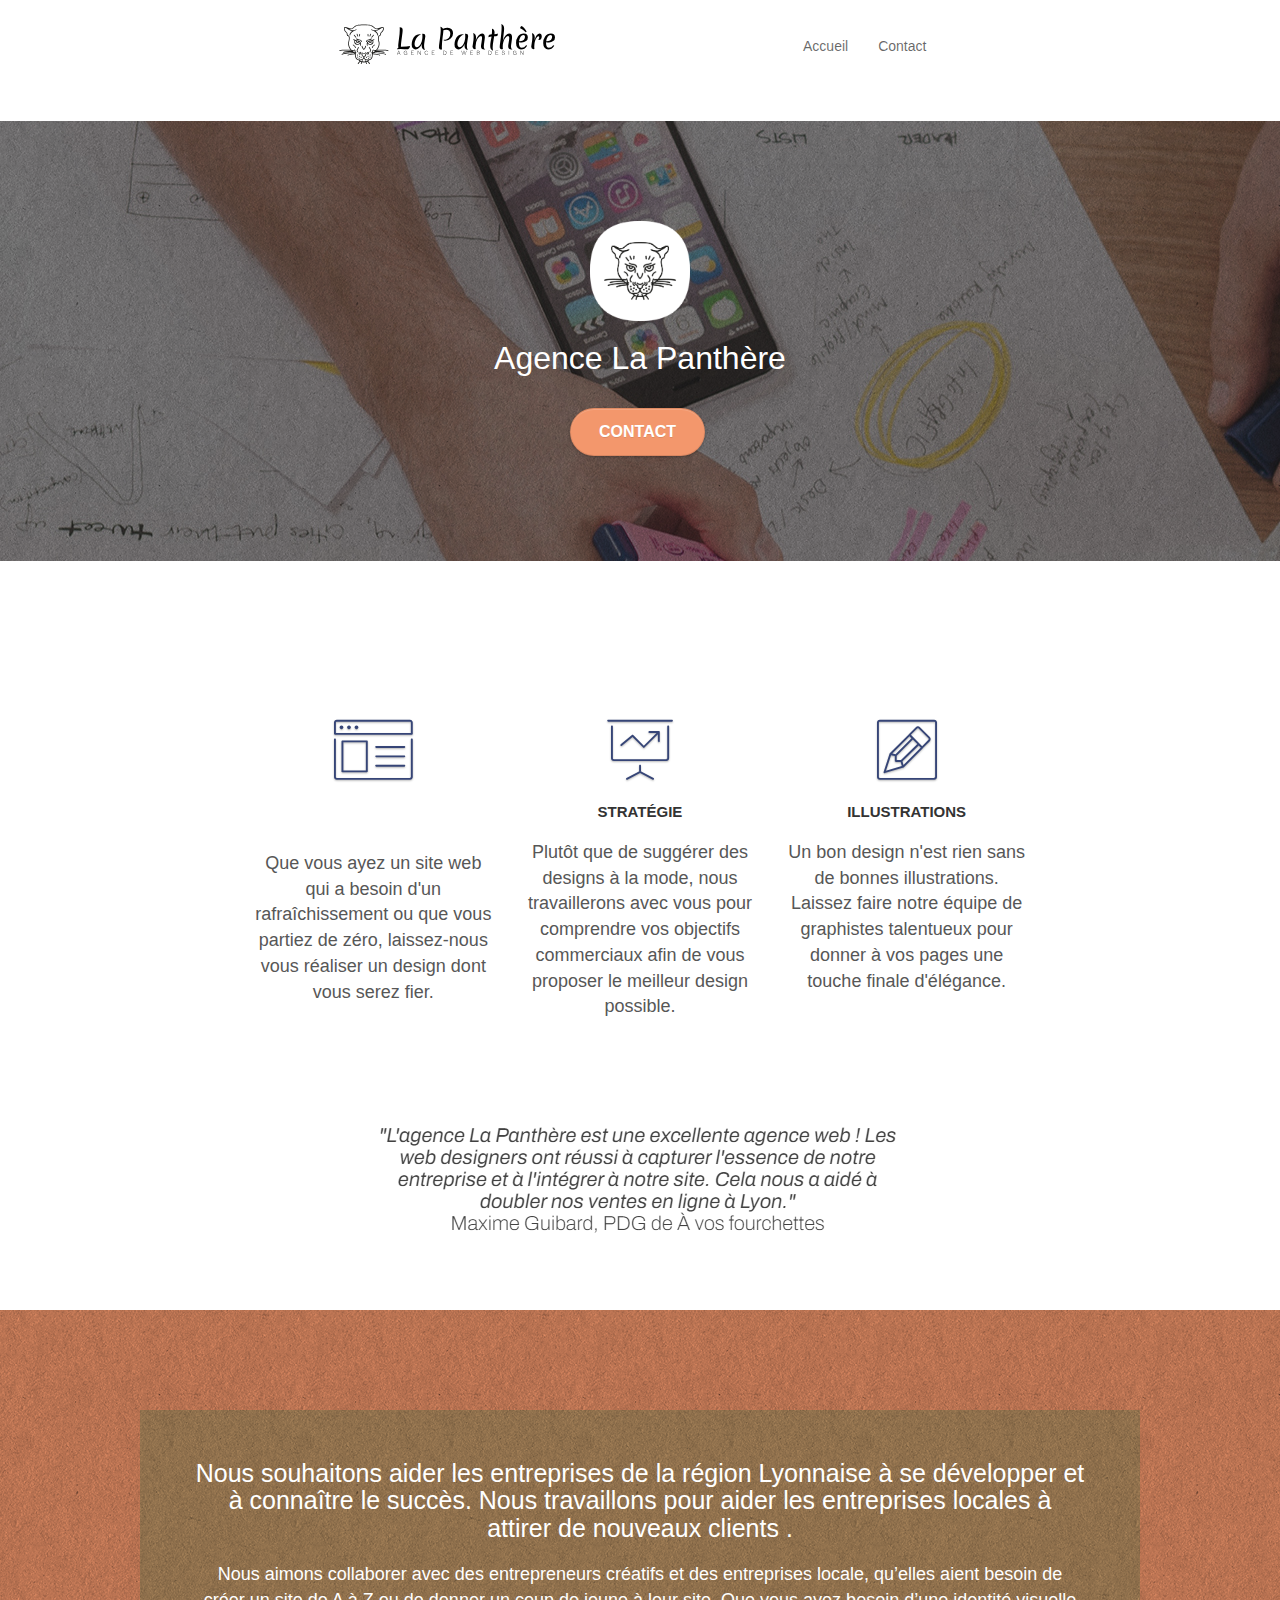
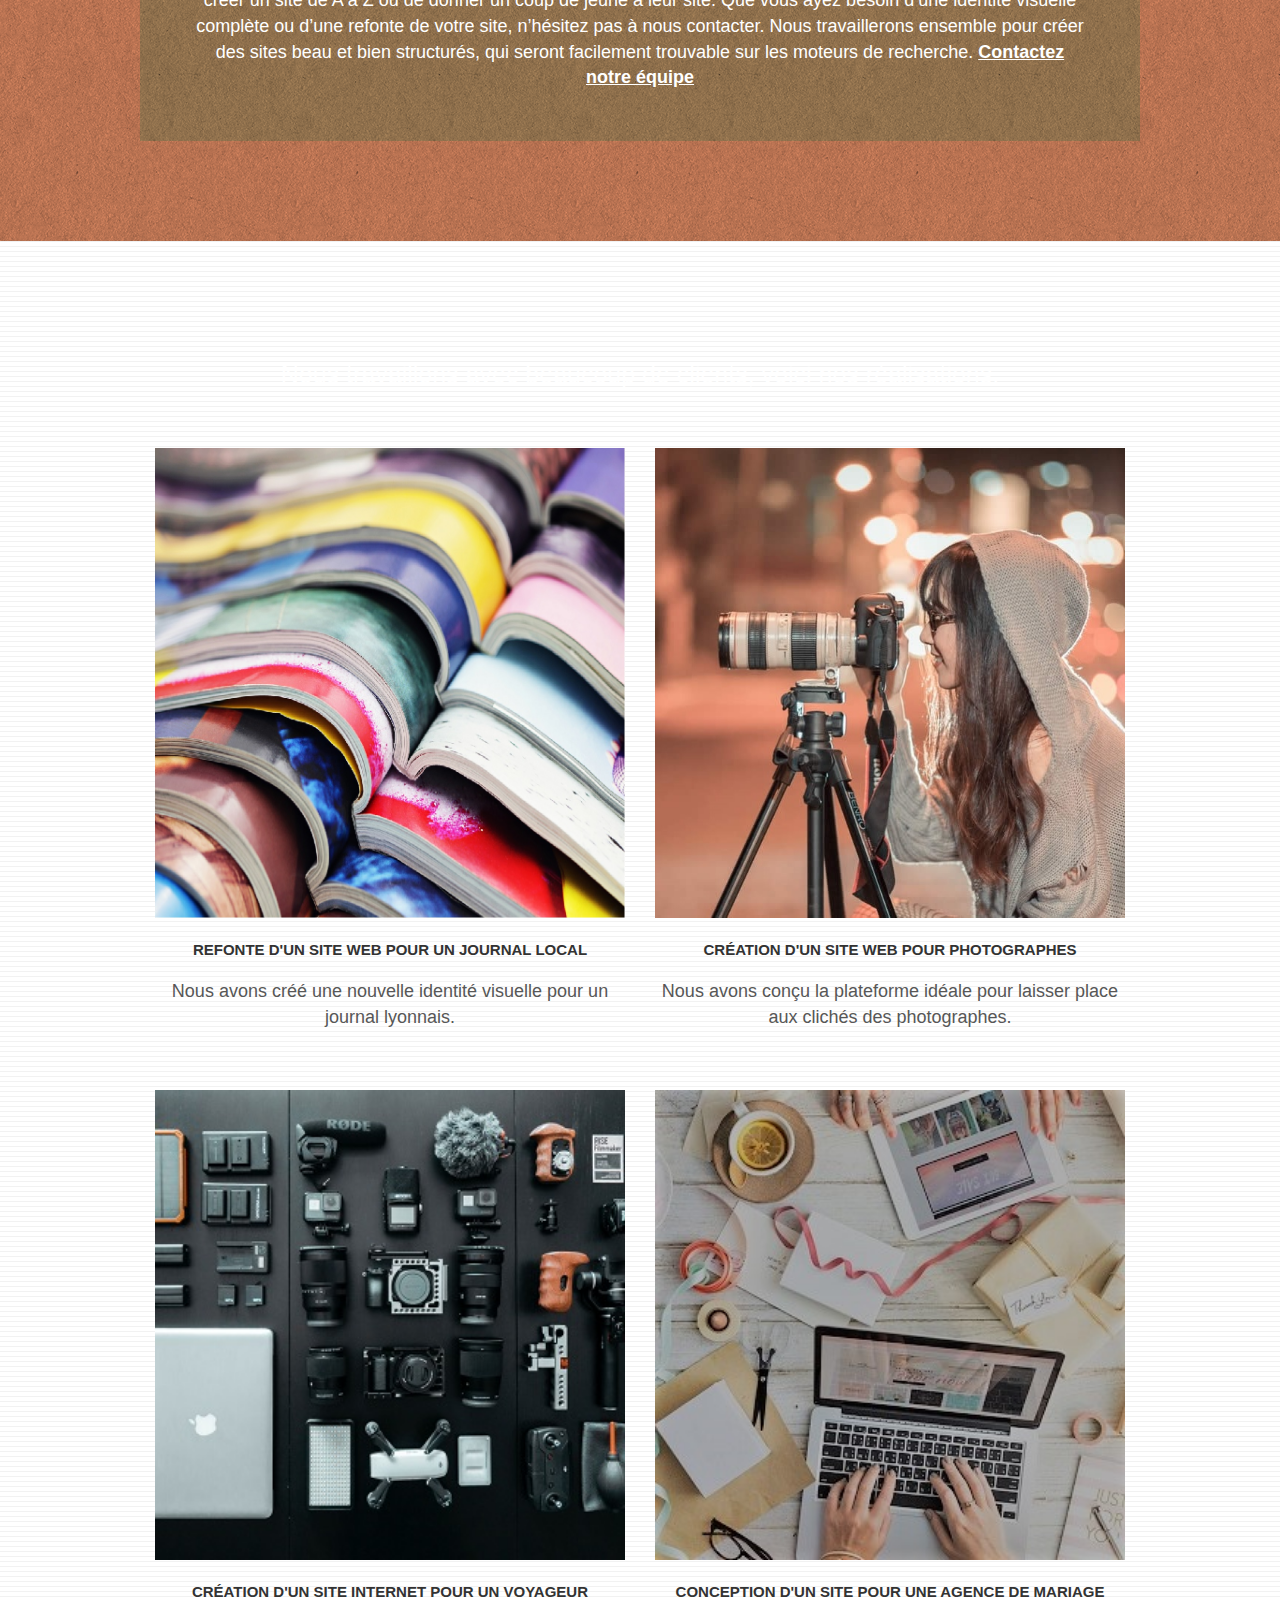
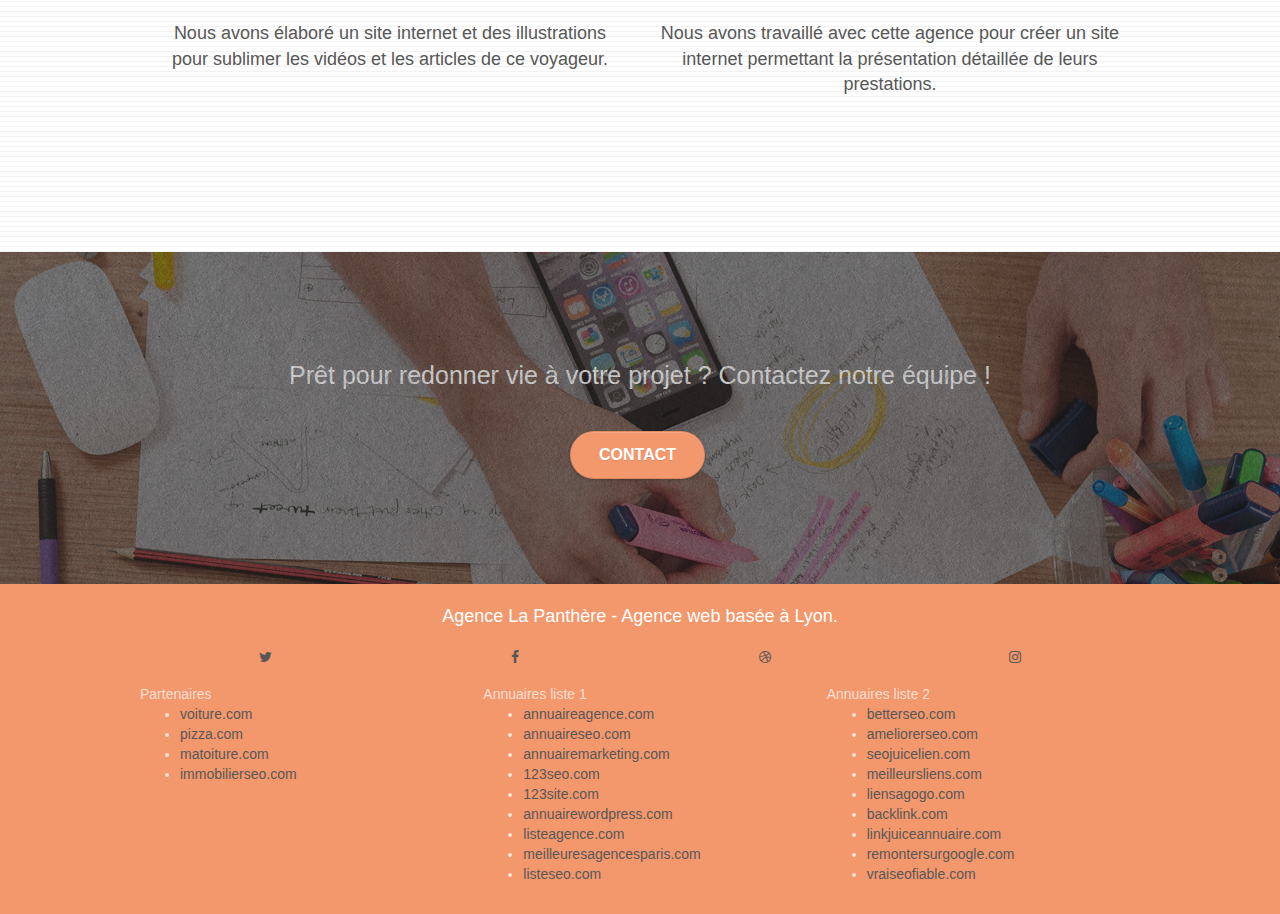
==== index.html @ 9edbf2de "modification pour amelioration seo" ====
<!DOCTYPE html>
<html lang="fr">
  <head>
    <meta charset="utf-8" />
    <meta
      name="keywords"
      content="seo, google, site web, site internet, agence design lyon, agence design, agence design,agence design,agence design,agence design,agence design,agence design,agence design,agence design"
    />
    <meta
      name="description"
      content="Agence de web desing basée sur Lyon, Que vous ayez un site web qui a besoin d’un rafraîchissement ou que vous partiez de zéro, laissez-nous vous réaliser un design dont vous serez fier. "
    />
    <meta
      name="viewport"
      content="width=device-width, initial-scale=1.0, viewport-fit=cover"
    />
    <link rel="shortcut icon" type="image/png" href="favicon.jpg" />

    <link rel="stylesheet" type="text/css" href="./css/bootstrap.css" />
    <link rel="stylesheet" type="text/css" href="style.css" />
    <link rel="stylesheet" type="text/css" href="./css/font-awesome.css" />
    <link rel="stylesheet" type="text/css" href="./css/et-line.css" />

    <script src="./js/jquery-2.1.0.js"></script>
    <script src="./js/bootstrap.js"></script>
    <script src="./js/blocs.js"></script>
    <script src="./js/jquery.touchSwipe.js" defer></script>
    <script src="./js/gmaps.js"></script>

    <title>Agence La penthère</title>

    <!-- Analytics -->

    <!-- Analytics END -->
  </head>
  <body>
    <!-- Principal conteneur -->
    <div class="page-container">
      <!-- bloc-0 -->
      <div class="bloc bgc-white l-bloc" id="bloc-0">
        <div class="container bloc-sm">
          <nav class="navbar row">
            <div class="navbar-header">
              <a class="navbar-brand" href="index.html"
                ><img
                  src="img/agence-la-panthere-monochrome.svg"
                  alt="paris web design logo agence web meilleure agence"
                  height="40"
              /></a>
              <button
                id="nav-toggle"
                type="button"
                class="ui-navbar-toggle navbar-toggle"
                data-toggle="collapse"
                data-target=".navbar-1"
              >
                <span class="sr-only">Toggle navigation</span
                ><span class="icon-bar"></span><span class="icon-bar"></span
                ><span class="icon-bar"></span>
              </button>
            </div>
            <div class="collapse navbar-collapse navbar-1 special-dropdown-nav">
              <ul class="site-navigation nav navbar-nav">
                <li>
                  <a href="index.html">Accueil</a>
                </li>
                <li></li>
                <li>
                  <a href="page2.html">Contact</a>
                </li>
              </ul>
            </div>
          </nav>
        </div>
      </div>
      <!-- bloc-0 END -->

      <!-- bloc-1-presentation -->
      <div
        class="bloc bgc-dark-slate-blue bg-banniere d-bloc bg-t-edge bloc-bg-texture texture-paper b-parallax"
        id="bloc-1-hero"
      >
        <div class="container bloc-lg">
          <div class="row tight-width-whitespace">
            <div class="col-sm-12">
              <img
                src="img/logo.png"
                class="center-block image-resize-mode"
                width="100"
                alt="Agence La Panthère, agence web lyon, création logo"
              />
              <h1 class="text-center hero-bloc-text tc-white">
                Agence La Panthère
              </h1>
              <div class="text-center">
                <a
                  href="page2.html"
                  class="btn btn-lg btn-clean btn-rd cta-hero btn-atomic-tangerine"
                  id="cta-hero"
                  >Contact</a
                >
              </div>
            </div>
          </div>
        </div>
      </div>
      <!-- bloc-1-presentation END -->

      <!-- bloc-2-services -->
      <div class="bloc bgc-white l-bloc" id="bloc-2-services">
        <div class="container bloc-md">
          <div class="row">
            <div class="col-sm-12 text-center">
              <h2>
                L'agence La Panthère est une agence de web design qui aide les
                entreprises à devenir attractives et visible sur internet
              </h2>
            </div>
          </div>
          <div class="row voffset-lg med-width-whitespace">
            <div class="col-sm-4">
              <div class="text-center">
                <span
                  class="et-icon-browser sm-shadow icon-dark-slate-blue icons icon-lg"
                ></span>
              </div>
              <h2 class="mg-md text-center">Web design</h2>
              <p class="text-center">
                Que vous ayez un site web qui a besoin d'un rafraîchissement ou
                que vous partiez de zéro, laissez-nous vous réaliser un design
                dont vous serez fier.
              </p>
            </div>
            <div class="col-sm-4">
              <div class="text-center">
                <span
                  class="et-icon-presentation sm-shadow icon-dark-slate-blue icons icon-lg"
                ></span>
              </div>
              <h3 class="mg-md text-center">Stratégie</h3>
              <p class="text-center">
                Plutôt que de suggérer des designs à la mode, nous travaillerons
                avec vous pour comprendre vos objectifs commerciaux afin de vous
                proposer le meilleur design possible.
              </p>
            </div>
            <div class="col-sm-4">
              <div class="text-center">
                <span
                  class="et-icon-edit sm-shadow icon-dark-slate-blue icons icon-lg"
                ></span>
              </div>
              <h3 class="mg-md text-center">Illustrations</h3>
              <p class="text-center">
                Un bon design n'est rien sans de bonnes illustrations. Laissez
                faire notre équipe de graphistes talentueux pour donner à vos
                pages une touche finale d'élégance.
              </p>
            </div>
          </div>
          <div class="row voffset-lg voffset">
            <div class="col-xs-12 col-md-8 col-md-offset-2 text-center">
              <img
                alt="agence web, agence web lyon, web design lyon, stratégie web"
                src="img/citation.png"
              />
            </div>
          </div>
        </div>
      </div>
      <!-- bloc-2-services END -->

      <!-- bloc-3-what-i-do -->
      <div
        class="bloc tc-white bgc-atomic-tangerine bg-presentation d-bloc bloc-bg-texture texture-paper b-parallax"
        id="bloc-3-what-i-do"
      >
        <div class="container bloc-lg">
          <div class="row tight-width-whitespace black-background">
            <div class="col-sm-12">
              <h2 class="mg-md text-center tc-white">
                Nous souhaitons aider les entreprises de la région Lyonnaise à
                se développer et à connaître le succès. Nous travaillons pour
                aider les entreprises locales à attirer de nouveaux clients .
              </h2>
              <p class="text-center white">
                Nous aimons collaborer avec des entrepreneurs créatifs et des
                entreprises locale, qu’elles aient besoin de créer un site de A
                à Z ou de donner un coup de jeune à leur site. Que vous ayez
                besoin d’une identité visuelle complète ou d’une refonte de
                votre site, n’hésitez pas à nous contacter. Nous travaillerons
                ensemble pour créer des sites beau et bien structurés, qui
                seront facilement trouvable sur les moteurs de recherche.
                <a class="ltc-white bold-link" href="page2.html"
                  >Contactez notre équipe</a
                >
              </p>
            </div>
          </div>
        </div>
      </div>
      <!-- bloc-3-what-i-do END -->

      <!-- bloc-4-portfolio -->
      <div
        class="bloc bgc-white bg-lines-h2-bg bg-repeat l-bloc"
        id="bloc-4-portfolio"
      >
        <div class="container bloc-lg">
          <div class="row">
            <div class="col-sm-12 text-center">
              <h2>
                Nous travaillons avec beaucoup de clients, voici nos
                réalisations.
              </h2>
            </div>
          </div>
          <div class="row tight-width-whitespace portfolio-row">
            <div class="col-sm-6">
              <a
                href="#"
                data-lightbox="img/1.jpg"
                data-gallery-id="gallery-1"
                data-caption="Refonte d'un site web pour un journal local"
                data-frame="snapshot-lb"
                ><img
                  src="img/1.jpg"
                  alt="lyon web design logo agence web meilleure agence et refonte site web journal"
                  class="img-responsive portfolio-thumb"
              /></a>
              <h3 class="mg-md text-center">
                Refonte d'un site web pour un journal local
              </h3>
              <p class="text-center">
                Nous avons créé une nouvelle identité visuelle pour un journal
                lyonnais.
              </p>
            </div>
            <div class="col-sm-6">
              <a
                href="#"
                data-lightbox="img/2.jpg"
                data-gallery-id="gallery-1"
                data-caption="Création d'un site web pour photographes"
                data-frame="snapshot-lb"
                ><img
                  src="img/2.jpg"
                  class="img-responsive portfolio-thumb"
                  alt="paris web design logo agence web meilleure agence, Création d'un site web pour photographes"
              /></a>
              <h3 class="mg-md text-center">
                Création d'un site web pour photographes
              </h3>
              <p class="text-center">
                Nous avons conçu la plateforme idéale pour laisser place aux
                clichés des photographes.
              </p>
            </div>
          </div>
          <div class="row tight-width-whitespace portfolio-row">
            <div class="col-sm-6">
              <a
                href="#"
                data-lightbox="img/3.bmp"
                data-gallery-id="gallery-1"
                data-caption="Création d'un site internet pour un voyageur"
                data-frame="snapshot-lb"
                ><img
                  src="img/3.bmp"
                  class="img-responsive portfolio-thumb"
                  alt="lyon web design logo agence web meilleure agence, Création d'un site web pour voyageur"
              /></a>
              <h3 class="mg-md text-center">
                Création d'un site internet pour un voyageur
              </h3>
              <p class="text-center">
                Nous avons élaboré un site internet et des illustrations pour
                sublimer les vidéos et les articles de ce voyageur.
              </p>
            </div>
            <div class="col-sm-6">
              <a
                href="#"
                data-lightbox="img/4.bmp"
                data-gallery-id="gallery-1"
                data-caption="Conception d'un site pour une agence de mariage"
                data-frame="snapshot-lb"
                ><img
                  src="img/4.bmp"
                  class="img-responsive portfolio-thumb"
                  alt="lyon web design logo agence web meilleure agence, Création d'un site web pour agence de mariage"
              /></a>
              <h3 class="mg-md text-center">
                Conception d'un site pour une agence de mariage
              </h3>
              <p class="text-center">
                Nous avons travaillé avec cette agence pour créer un site
                internet permettant la présentation détaillée de leurs
                prestations.
              </p>
            </div>
          </div>
        </div>
      </div>
      <!-- bloc-4-portfolio END -->

      <!-- bloc-5-cta -->
      <div
        class="bloc bgc-dark-slate-blue bg-banniere d-bloc bloc-bg-texture texture-paper"
        id="bloc-5-cta"
      >
        <div class="container bloc-lg">
          <div class="row">
            <h2 class="mg-md text-center tc-white">
              Prêt pour redonner vie à votre projet ? Contactez notre équipe !
            </h2>
            <div class="col-sm-12 text-center">
              <a
                href="page2.html"
                class="btn btn-atomic-tangerine btn-clean btn-rd btn-lg cta-hero"
                >Contact</a
              >
            </div>
          </div>
        </div>
      </div>
      <!-- bloc-5-cta END -->

      <!-- Footer - bloc-8 -->
      <div class="bloc bgc-atomic-tangerine d-bloc" id="bloc-8">
        <div class="container bloc-sm">
          <div class="row">
            <div class="col-sm-12">
              <p class="text-center white">
                Agence La Panthère - Agence web basée à Lyon.
              </p>
              <div class="row row-no-gutters social">
                <div class="col-sm-3">
                  <div class="text-center">
                    <a class="social" href="index.html"
                      ><span class="fa fa-twitter icon-md"></span
                    ></a>
                  </div>
                </div>
                <div class="col-sm-3">
                  <div class="text-center">
                    <a class="social" href="index.html"
                      ><span class="fa fa-facebook icon-md"></span
                    ></a>
                  </div>
                </div>
                <div class="col-sm-3">
                  <div class="text-center">
                    <a class="social" href="index.html"
                      ><span class="fa fa-dribbble icon-md"></span
                    ></a>
                  </div>
                </div>
                <div class="col-sm-3">
                  <div class="text-center">
                    <a class="social" href="index.html"
                      ><span class="fa fa-instagram icon-md"></span
                    ></a>
                  </div>
                </div>
              </div>
              <div class="row">
                <div class="col-sm-4">
                  Partenaires
                  <ul>
                    <li><a href="voiture.com">voiture.com</a></li>
                    <li><a href="pizza.com">pizza.com</a></li>
                    <li><a href="matoiture.com">matoiture.com</a></li>
                    <li><a href="immobilierseo.com">immobilierseo.com</a></li>
                  </ul>
                </div>
                <div class="col-sm-4">
                  Annuaires liste 1
                  <ul>
                    <li><a href="annuaireagence.com">annuaireagence.com</a></li>
                    <li><a href="annuaireseo.com">annuaireseo.com</a></li>
                    <li>
                      <a href="annuairemarketing.com">annuairemarketing.com</a>
                    </li>
                    <li><a href="123seoture.com">123seo.com</a></li>
                    <li><a href="123site.com">123site.com</a></li>
                    <li>
                      <a href="annuairewordpress.com">annuairewordpress.com</a>
                    </li>
                    <li><a href="listeagence.com">listeagence.com</a></li>
                    <li>
                      <a href="meilleuresagencesparis.com"
                        >meilleuresagencesparis.com</a
                      >
                    </li>
                    <li><a href="listeseo.com">listeseo.com</a></li>
                  </ul>
                </div>
                <div class="col-sm-4">
                  Annuaires liste 2
                  <ul>
                    <li><a href="betterseo.com">betterseo.com</a></li>
                    <li><a href="ameliorerseo.com">ameliorerseo.com</a></li>
                    <li><a href="seojuicelien.com">seojuicelien.com</a></li>
                    <li><a href="meilleursliens.com">meilleursliens.com</a></li>
                    <li><a href="liensagogo.com">liensagogo.com</a></li>
                    <li><a href="backlink.com">backlink.com</a></li>
                    <li>
                      <a href="linkjuiceannuaire.com">linkjuiceannuaire.com</a>
                    </li>
                    <li>
                      <a href="remontersurgoogle.com">remontersurgoogle.com</a>
                    </li>
                    <li><a href="vraiseofiable.com">vraiseofiable.com</a></li>
                  </ul>
                </div>
              </div>
            </div>
          </div>
        </div>
      </div>
      <!-- Footer - bloc-8 END -->
    </div>
    <!-- Principal conteneur END -->
  </body>
</html>
---- style.css ----
body {
    margin: 0;
    padding: 0;
    background: #FFF;
    overflow-x: hidden;
    -webkit-font-smoothing: antialiased;
    -moz-osx-font-smoothing: grayscale;
}

a,
button {
text-decoration: none;
}

a:hover {
    text-decoration: none;
    cursor: pointer;
}

#page-loading-blocs-notifaction {
    position: fixed;
    top: 0;
    bottom: 0;
    width: 100%;
    z-index: 100000;
    background: #FFFFFF url("img/pageload-spinner.gif") no-repeat center center;
}

.bloc {
    width: 100%;
    clear: both;
    background: 50% 50% no-repeat;
    padding: 0 50px;
    -webkit-background-size: cover;
    -moz-background-size: cover;
    -o-background-size: cover;
    background-size: cover;
    position: relative;
}

.bloc .container {
    padding-left: 0;
    padding-right: 0;
    width: 100%;
}

.bloc-lg {
    padding: 100px 50px;
}

.bloc-md {
    padding: 50px;
}

.bloc-sm {
    padding: 20px 50px;
}

.bg-center,
.bg-l-edge,
.bg-r-edge,
.bg-t-edge,
.bg-b-edge,
.bg-tl-edge,
.bg-bl-edge,
.bg-tr-edge,
.bg-br-edge,
.bg-repeat {
    -webkit-background-size: auto!important;
    -moz-background-size: auto!important;
    -o-background-size: auto!important;
    background-size: auto!important;
}

.bg-repeat {
    background: repeat;
}

.bg-t-edge {
    background: top no-repeat;
}

.bloc-bg-texture::before {
    content: "";
    background-size: 2px 2px;
    position: absolute;
    top: 0;
    bottom: 0;
    left: 0;
    right: 0;
}

.texture-paper::before {
    background: url("img/texture-paper.png");
    background-size: 280px 280px;
}

.b-parallax {
    background-attachment: fixed;
}

.d-bloc {
    color: rgba(255, 255, 255, .7);
}

.d-bloc button:hover {
    color: rgba(255, 255, 255, .9);
}

.form-group{
    display: flex;
    flex-direction: column;
    width: 30%;
    margin-bottom: 2%;
}

.d-bloc .divider-h span {
    border-color: rgba(255, 255, 255, .2);
}

.d-bloc .navbar-toggle .icon-bar {
    background: rgba(255, 255, 255, 1);
}

.d-bloc .btn-wire,
.d-bloc .btn-wire:hover {
    color: rgba(255, 255, 255, 1);
    border-color: rgba(255, 255, 255, 1);
}

.d-bloc .panel {
    color: rgba(0, 0, 0, .5);
}

.d-bloc .panel button:hover {
    color: rgba(0, 0, 0, .7);
}

.d-bloc .panel icon {
    border-color: rgba(0, 0, 0, .7);
}

.d-bloc .panel .divider-h span {
    border-color: rgba(0, 0, 0, .1);
}

.d-bloc .panel .a-btn {
    color: rgba(0, 0, 0, .6);
}

.d-bloc .panel .a-btn:hover {
    color: rgba(0, 0, 0, 1);
}

.d-bloc .panel .btn-wire,
.d-bloc .panel .btn-wire:hover {
    color: rgba(0, 0, 0, .7);
    border-color: rgba(0, 0, 0, .3);
}

.d-bloc .panel,
.l-bloc {
    color: rgba(0, 0, 0, .5);
}

.d-bloc .panel button:hover,
.l-bloc button:hover {
    color: rgba(0, 0, 0, .7);
}

.l-bloc .icon-round,
.l-bloc .icon-square,
.l-bloc .icon-rounded,
.l-bloc .icon-semi-rounded-a,
.l-bloc .icon-semi-rounded-b {
    border-color: rgba(0, 0, 0, .7);
}

.d-bloc .panel .divider-h span,
.l-bloc .divider-h span {
    border-color: rgba(0, 0, 0, .1);
}

.d-bloc .panel .a-btn,
.l-bloc .a-btn,
.l-bloc .navbar a,
.l-bloc .navbar-brand,
.l-bloc a .icon-sm,
.l-bloc a .icon-md,
.l-bloc a .icon-lg,
.l-bloc a .icon-xl,
.l-bloc h1 a,
.l-bloc h2 a,
.l-bloc h3 a,
.l-bloc h4 a,
.l-bloc h5 a,
.l-bloc h6 a,
.l-bloc p a {
    color: rgba(0, 0, 0, .6);
}



.l-bloc .navbar-toggle .icon-bar {
    color: rgba(0, 0, 0, .6);
}

.d-bloc .panel .btn-wire,
.d-bloc .panel .btn-wire:hover,
.l-bloc .btn-wire,
.l-bloc .btn-wire:hover {
    color: rgba(0, 0, 0, .7);
    border-color: rgba(0, 0, 0, .3);
}

.voffset {
    margin-top: 30px;
}

.voffset-lg {
    margin-top: 80px;
}

.row-no-gutters {
    margin-right: 0;
    margin-left: 0;
}

.row.row-no-gutters > [class^="col-"],
.row.row-no-gutters > [class*=" col-"] {
    padding-right: 0;
    padding-left: 0;
}

#bloc-1-hero h1 {
    font-size: 32px;
    color: white;
}

.navbar {
   display: flex;
   justify-content: space-between;
}

.navbar-brand {
    height: auto;
    padding: 3px 15px;
    font-size: 25px;
    font-weight: normal;
    font-weight: 600;
    line-height: 44px;
}

.navbar-brand img {
    max-height: 200px;
    margin: 0 5px 0 0;
    display: inline;
}

.navbar-brand img[src$=svg] {
    min-width: 100px;
}


.navbar-toggle {
    margin: 10px 10px 0 0;
    border: 0px;
}

.navbar-toggle:hover {
    background: transparent!important;
}

.navbar-toggle .icon-bar {
    background-color: rgba(0, 0, 0, .5);
    width: 26px;
}


@media (min-width: 768px) {

    .nav-invert .site-navigation {
        left: 0;
        right: 0;
    }
    .nav-center {
        text-align: center;
    }
    .nav-center .navbar-header {
        width: 100%;
    }
 
    .nav-center .site-navigation {
        position: relative;
        width: 100%;
        right: 0;
        margin-right: 0px;
        margin-top: 20px;
    }
    .nav-center.mini-nav .navbar-toggle {
        float: none;
        margin: 10px auto 0;
    }
}

.nav > li > .dropdown a {
    background: none!important;
    display: block;
    padding: 14px 15px;
}

nav .caret {
    margin: 0 5px;
}

.dropdown-menu .dropdown-menu {
    top: -8px;
    left: 100%;
}

.dropdown-menu .dropmenu-flow-right {
    top: 100%;
    left: 0;
    margin-left: -1px;
    border-top-left-radius: 0;
    border-top-right-radius: 0;
}

.dropdown-menu .dropdown span {
    border: 4px solid black;
    border-top-color: transparent;
    border-right-color: transparent;
    border-bottom-color: transparent;
    margin: 6px -5px 0 0;
    float: right;
}

.mg-md {
    margin-top: 10px;
    margin-bottom: 20px;
}

.mg-lg {
    margin-top: 10px;
    margin-bottom: 40px;
}

.btn {
    margin: 0 5px 5px 0;
}

.btn.pull-right {
    margin: 0 0 5px 5px;
}

.btn-d,
.btn-d:hover,
.btn-d:focus {
    color: #FFF;
    background: rgba(0, 0, 0, .3);
}

button {
    outline: none!important;
}

.btn-rd {
    border-radius: 40px;
}

.btn-clean {
    border: 1px solid rgba(0, 0, 0, .08);
    border-bottom-color: rgba(0, 0, 0, .1);
    text-shadow: 0 1px 0 rgba(0, 0, 1, .1);
    box-shadow: 0 1px 3px rgba(0, 0, 1, .25), inset 0 1px 0 0 rgba(255, 255, 255, .15);
}

.icon-md {
    font-size: 30px;
}

.icon-lg {
    font-size: 60px;
}

.sm-shadow {
    text-shadow: 0 1px 2px rgba(0, 0, 0, .3);
}

.panel-sq,
.panel-sq .panel-heading,
.panel-sq .panel-footer {
    border-radius: 0;
}

.panel-rd {
    border-radius: 30px;
}

.panel-rd .panel-heading {
    border-radius: 29px 29px 0 0;
}

.panel-rd .panel-footer {
    border-radius: 0 0 29px 29px;
}

.form-control {
    border-color: rgba(0, 0, 0, .1);
    box-shadow: none;
}

.scrollToTop {
    width: 40px;
    height: 40px;
    position: fixed;
    bottom: 20px;
    right: 20px;
    opacity: 0;
    z-index: 500;
    transition: all .3s ease-in-out;
}

.scrollToTop span {
    margin-top: 6px;
}

.showScrollTop {
    font-size: 14px;
    opacity: 1;
}



a[data-lightbox]:hover::before {
    content: "+";
    font-family: "HelveticaNeue-Light", "Helvetica Neue Light", "Helvetica Neue", Helvetica, Arial;
    font-size: 32px;
    width: 50px;
    height: 50px;
    margin-left: -25px;
    border-radius: 50%;
    background: rgba(0, 0, 0, .6);
    color: #FFF;
    font-weight: 100;
    z-index: 1;
    position: absolute;
    top: 50%;
    transform: translateY(-50%);
    -webkit-transform: translateY(-50%);
}

a[data-lightbox]:hover img {
    opacity: 0.6;
    -webkit-animation-fill-mode: none;
    animation-fill-mode: none;
}

#lightbox-modal {
    display: flex;
    align-items: center;
}

#lightbox-modal .modal-dialog {
    width: 90%;
    max-width: 900px;
    margin: 0 auto 0;
}

#lightbox-modal .modal-dialog img {
    max-height: 90vh;
    margin: 0 auto;
}

.lightbox-caption {
    padding: 20px;
    color: #FFF;
    background: rgba(0, 0, 0, .5);
    position: absolute;
    left: 15px;
    right: 15px;
    bottom: 5px;
}

.close-lightbox {
    color: #FFF;
    font-size: 30px;
    position: absolute;
    top: 20px;
    right: 20px;
    z-index: 20;
    background: rgba(0, 0, 0, .5);
    border: none;
    line-height: 30px;
    padding: 0 9px 5px;
    opacity: 0.3;
}

.close-lightbox:hover,
.next-lightbox:hover,
.prev-lightbox:hover {
    opacity: 1.0;
    color: #FFF;
}

.next-lightbox,
.prev-lightbox {
    font-size: 20px;
    color: rgba(255, 255, 255, .9);
    background: rgba(0, 0, 0, .5);
    transition: all .2s ease-in-out;
    position: absolute;
    top: 45%;
    z-index: 1;
    opacity: 0.4;
}

.next-lightbox {
    padding: 6px 8px 1px 13px;
    right: 25px;
}

.prev-lightbox {
    padding: 6px 13px 1px 10px;
    left: 25px;
}

.snapshot-lb .modal-body {
    padding-bottom: 45px;
}

.snapshot-lb .lightbox-caption {
    padding: 0;
    color: rgba(0, 0, 0, .5);
    background: none;
}

h1,
h2,
h3,
h4,
h5,
h6,
p,
label,
.btn,
a {
    font-family: "helvetica";
    font-weight: 400;
    color: #575757;
}

.container {
    max-width: 1000px;
}

.hero-bloc-text {
    font-size: 38px;
}

.hero-bloc-text-sub {
    font-size: 36px;
}

.statement-bloc-text {
    line-height: 26px;
    font-style: italic;
    font-size: 20px;
    text-align: center;
    font-weight: lighter;
    max-width: 520px;
    margin: auto auto auto auto;
}

p {
    font-size: 18px;
    overflow-wrap: break-word;
}

.tight-width-whitespace {
    margin: auto auto auto auto;
}

.h1 {
    font-size: 20px;
    font-family: "Open Sans";
}

.cta-hero {
    margin-top: 22px;
    color: #FFFFFF;
    text-transform: uppercase;
    padding: 12px 28px 12px 28px;
    font-size: 16px;
    font-weight: 700;
}

.social {
    display: flex;
justify-content: space-evenly;
margin-top: 10px;
margin-bottom: 10px;
}

h2 {
    font-size: 2.5rem;
}

h3 {
    font-size: 15px;
    text-transform: uppercase;
    font-weight: 700;
    color: #333333;
}

.med-width-whitespace {
    max-width: 800px;
    margin: auto auto auto auto;
    box-shadow: 0px 0px 0px #000000;
}

h1 {
    color: #333333;
}

h4 {
    color: #333333;
}

.icons {
    margin-bottom: 14px;
    margin-top: 24px;
}

.white {
    color: #FFFFFF;
}

.portfolio-thumb {
    margin-bottom: 24px;
    width: 100%;
}

.portfolio-row {
    margin-bottom: 44px;
    margin-top: 50px;
}

.avatar {
    box-shadow: 0px 4px 9px rgba(0, 0, 0, 0.3);
}

.black-background {
    background-color: rgba(165, 147, 99, 0.7);
    padding: 40px 40px 40px 40px;
}

.bold-link {
    font-weight: 900;
    text-decoration: underline!important;
}


.bgc-dark-slate-blue {
    background-color: #364577;
}

.bgc-atomic-tangerine {
    background-color: #F3976C;
}

.tc-white {
    color: black;
}
.row h2 {
    color: white;
}

.btn-atomic-tangerine {
    background: #F3976C;
    color: #FFFFFF;
}

.btn-atomic-tangerine:hover {
    background: #c27956;
    color: #FFFFFF;
}

.ltc-white {
    color: #FFFFFF;
}

.ltc-white:hover {
    color: #cccccc;
}

.ltc-atomic-tangerine {
    color: #F3976C;
}

.ltc-atomic-tangerine:hover {
    color: #c27956;
}

.icon-dark-slate-blue {
    color: #364577;
    border-color: #364577;
}

.bg-dots-bg {
    background-image: url("img/dots-bg.png");
}

.bg-lines-h2-bg {
    background-image: url("img/lines-h2-bg.png");
}

.bg-banniere {
    background-image: url("img/agence-la-panthere.jpg");
}

.bg-presentation {
    background-image: url("img/image-de-presentation.bmp");
}

@media (max-width: 1024px) {
    .bloc {
        padding-left: 20px;
        padding-right: 20px;
    }
    .bloc.full-width-bloc,
    .bloc-tile-2.full-width-bloc .container,
    .bloc-tile-3.full-width-bloc .container,
    .bloc-tile-4.full-width-bloc .container {
        padding-left: 0;
        padding-right: 0;
    }
}

@media (max-width: 992px) and (min-width: 768px) {
  
    .nav-center.navbar .nav {
        max-width: 100%
    }
}

@media only screen and (min-width: 768px) and (max-width: 1024px) and (orientation: landscape) {
    .b-parallax {
        background-attachment: scroll;
    }
}

@media only screen and (min-width: 1024px) and (max-width: 1366px) and (-webkit-min-device-pixel-ratio: 1.5) {
    .b-parallax {
        background-attachment: scroll;
    }
}

@media (max-width: 991px) {
    .container {
        width: 100%;
    }
    .b-parallax {
        background-attachment: scroll;
    }
    .page-container,
    #hero-bloc {
        overflow-x: hidden;
        position: relative;
    }
    .bloc-group,
    .bloc-group .bloc {
        display: block;
        width: 100%;
    }
    .bloc-fill-screen .fill-bloc-top-edge,
    .bloc-fill-screen .fill-bloc-bottom-edge {
        padding: 0 20px;
    }
}

@media (max-width: 767px) {
    .page-container {
        overflow-x: hidden;
        position: relative;
    }
    h1,
    h2,
    h3,
    h4,
    h5,
    h6,
    p,
    #disqus_thread {
        padding-left: 10px;
        padding-right: 10px;
    }
    .b-parallax {
        background-attachment: scroll;
    }
    .navbar .nav {
       list-style-type: none;
    }
    .navbar.row {
        margin-left: 0;
        margin-right: 0;
    }
    .site-navigation {
        position: inherit;
        transform: none;
        -webkit-transform: none;
        -ms-transform: none;
    }
    .nav > li {
 
        border-bottom: 1px solid rgba(0, 0, 0, .1);
        padding-left: 15px;
        width: 100%;
        margin-bottom: 10px;
    }
    .nav > li:hover {
        background: rgba(0, 0, 0, .08);
    }
    .dropdown .dropdown a .caret {
        float: none;
        margin: 5px 0 0 10px;
        border: 4px solid black;
        border-bottom-color: transparent;
        border-right-color: transparent;
        border-left-color: transparent;
    }
    #hero-bloc .navbar .nav {
        background: rgba(0, 0, 0, .8);
    }
    #hero-bloc .navbar .nav a {
        color: rgba(255, 255, 255, .6);
    }
    .hero {
        padding: 50px 0;
    }
    .hero-nav {
        left: -1px;
        right: -1px;
    }
    .navbar-collapse {
     margin-right: 5%;
    }
    .navbar-brand img {
        max-height: 40px;
        width: auto;
    }
    .nav-invert .navbar-header {
        float: none;
        width: 100%;
    }
    .nav-invert .navbar-toggle {
        float: left;
        margin-left: 10px;
    }
    .bloc {
        padding-left: 0;
        padding-right: 0;
    }
    .bloc-xxl,
    .bloc-xl,
    .bloc-lg {
        padding: 40px 0;
    }
    .bloc-sm,
    .bloc-md {
        padding-left: 0;
        padding-right: 0;
    }
    .bloc-tile-2 .container,
    .bloc-tile-3 .container,
    .bloc-tile-4 .container,
    .bloc-fill-screen .fill-bloc-top-edge,
    .bloc-fill-screen .fill-bloc-bottom-edge {
        padding-left: 0;
        padding-right: 0;
    }
    .a-block {
        padding: 0 10px;
    }
    .btn-dwn {
        display: none;
    }
    .voffset {
        margin-top: 5px;
    }
    .voffset-md {
        margin-top: 20px;
    }
    .voffset-lg {
        margin-top: 30px;
    }
    form {
        padding: 5px;
    }
    .close-lightbox {
        display: inline-block;
    }
    .blocsapp-device-iphone5 {
        background-size: 216px 425px;
        padding-top: 60px;
        width: 216px;
        height: 425px;
    }
    .blocsapp-device-iphone5 img {
        width: 180px;
        height: 320px;
    }
}

@media (max-width: 400px) {
    .bloc {
        padding-left: 0;
        padding-right: 0;
    }
}

@media (max-width: 767px) {
    .bloc-mob-center-text {
        text-align: center;
    }
}
---- css/et-line.css ----
@font-face {
    font-family: et-line;
    src: url(../fonts/et-line.eot);
    src: url(../fonts/et-line.eot?#iefix) format('embedded-opentype'), url(../fonts/et-line.woff) format('woff'), url(../fonts/et-line.ttf) format('truetype'), url(../fonts/et-line.svg#et-line) format('svg');
    font-weight: 400;
    font-style: normal
}

.et-icon-adjustments,
.et-icon-alarmclock,
.et-icon-anchor,
.et-icon-aperture,
.et-icon-attachment,
.et-icon-bargraph,
.et-icon-basket,
.et-icon-beaker,
.et-icon-bike,
.et-icon-book-open,
.et-icon-briefcase,
.et-icon-browser,
.et-icon-calendar,
.et-icon-camera,
.et-icon-caution,
.et-icon-chat,
.et-icon-circle-compass,
.et-icon-clipboard,
.et-icon-clock,
.et-icon-cloud,
.et-icon-compass,
.et-icon-desktop,
.et-icon-dial,
.et-icon-document,
.et-icon-documents,
.et-icon-download,
.et-icon-dribbble,
.et-icon-edit,
.et-icon-envelope,
.et-icon-expand,
.et-icon-facebook,
.et-icon-flag,
.et-icon-focus,
.et-icon-gears,
.et-icon-genius,
.et-icon-gift,
.et-icon-global,
.et-icon-globe,
.et-icon-googleplus,
.et-icon-grid,
.et-icon-happy,
.et-icon-hazardous,
.et-icon-heart,
.et-icon-hotairballoon,
.et-icon-hourglass,
.et-icon-key,
.et-icon-laptop,
.et-icon-layers,
.et-icon-lifesaver,
.et-icon-lightbulb,
.et-icon-linegraph,
.et-icon-linkedin,
.et-icon-lock,
.et-icon-magnifying-glass,
.et-icon-map,
.et-icon-map-pin,
.et-icon-megaphone,
.et-icon-mic,
.et-icon-mobile,
.et-icon-newspaper,
.et-icon-notebook,
.et-icon-paintbrush,
.et-icon-paperclip,
.et-icon-pencil,
.et-icon-phone,
.et-icon-picture,
.et-icon-pictures,
.et-icon-piechart,
.et-icon-presentation,
.et-icon-pricetags,
.et-icon-printer,
.et-icon-profile-female,
.et-icon-profile-male,
.et-icon-puzzle,
.et-icon-quote,
.et-icon-recycle,
.et-icon-refresh,
.et-icon-ribbon,
.et-icon-rss,
.et-icon-sad,
.et-icon-scissors,
.et-icon-scope,
.et-icon-search,
.et-icon-shield,
.et-icon-speedometer,
.et-icon-strategy,
.et-icon-streetsign,
.et-icon-tablet,
.et-icon-target,
.et-icon-telescope,
.et-icon-toolbox,
.et-icon-tools,
.et-icon-tools-2,
.et-icon-trophy,
.et-icon-tumblr,
.et-icon-twitter,
.et-icon-upload,
.et-icon-video,
.et-icon-wallet,
.et-icon-wine {
    font-family: et-line;
    speak: none;
    font-style: normal;
    font-weight: 400;
    font-variant: normal;
    text-transform: none;
    line-height: 1;
    -webkit-font-smoothing: antialiased;
    -moz-osx-font-smoothing: grayscale;
    display: inline-block
}

.et-icon-mobile:before {
    content: "\e000"
}

.et-icon-laptop:before {
    content: "\e001"
}

.et-icon-desktop:before {
    content: "\e002"
}

.et-icon-tablet:before {
    content: "\e003"
}

.et-icon-phone:before {
    content: "\e004"
}

.et-icon-document:before {
    content: "\e005"
}

.et-icon-documents:before {
    content: "\e006"
}

.et-icon-search:before {
    content: "\e007"
}

.et-icon-clipboard:before {
    content: "\e008"
}

.et-icon-newspaper:before {
    content: "\e009"
}

.et-icon-notebook:before {
    content: "\e00a"
}

.et-icon-book-open:before {
    content: "\e00b"
}

.et-icon-browser:before {
    content: "\e00c"
}

.et-icon-calendar:before {
    content: "\e00d"
}

.et-icon-presentation:before {
    content: "\e00e"
}

.et-icon-picture:before {
    content: "\e00f"
}

.et-icon-pictures:before {
    content: "\e010"
}

.et-icon-video:before {
    content: "\e011"
}

.et-icon-camera:before {
    content: "\e012"
}

.et-icon-printer:before {
    content: "\e013"
}

.et-icon-toolbox:before {
    content: "\e014"
}

.et-icon-briefcase:before {
    content: "\e015"
}

.et-icon-wallet:before {
    content: "\e016"
}

.et-icon-gift:before {
    content: "\e017"
}

.et-icon-bargraph:before {
    content: "\e018"
}

.et-icon-grid:before {
    content: "\e019"
}

.et-icon-expand:before {
    content: "\e01a"
}

.et-icon-focus:before {
    content: "\e01b"
}

.et-icon-edit:before {
    content: "\e01c"
}

.et-icon-adjustments:before {
    content: "\e01d"
}

.et-icon-ribbon:before {
    content: "\e01e"
}

.et-icon-hourglass:before {
    content: "\e01f"
}

.et-icon-lock:before {
    content: "\e020"
}

.et-icon-megaphone:before {
    content: "\e021"
}

.et-icon-shield:before {
    content: "\e022"
}

.et-icon-trophy:before {
    content: "\e023"
}

.et-icon-flag:before {
    content: "\e024"
}

.et-icon-map:before {
    content: "\e025"
}

.et-icon-puzzle:before {
    content: "\e026"
}

.et-icon-basket:before {
    content: "\e027"
}

.et-icon-envelope:before {
    content: "\e028"
}

.et-icon-streetsign:before {
    content: "\e029"
}

.et-icon-telescope:before {
    content: "\e02a"
}

.et-icon-gears:before {
    content: "\e02b"
}

.et-icon-key:before {
    content: "\e02c"
}

.et-icon-paperclip:before {
    content: "\e02d"
}

.et-icon-attachment:before {
    content: "\e02e"
}

.et-icon-pricetags:before {
    content: "\e02f"
}

.et-icon-lightbulb:before {
    content: "\e030"
}

.et-icon-layers:before {
    content: "\e031"
}

.et-icon-pencil:before {
    content: "\e032"
}

.et-icon-tools:before {
    content: "\e033"
}

.et-icon-tools-2:before {
    content: "\e034"
}

.et-icon-scissors:before {
    content: "\e035"
}

.et-icon-paintbrush:before {
    content: "\e036"
}

.et-icon-magnifying-glass:before {
    content: "\e037"
}

.et-icon-circle-compass:before {
    content: "\e038"
}

.et-icon-linegraph:before {
    content: "\e039"
}

.et-icon-mic:before {
    content: "\e03a"
}

.et-icon-strategy:before {
    content: "\e03b"
}

.et-icon-beaker:before {
    content: "\e03c"
}

.et-icon-caution:before {
    content: "\e03d"
}

.et-icon-recycle:before {
    content: "\e03e"
}

.et-icon-anchor:before {
    content: "\e03f"
}

.et-icon-profile-male:before {
    content: "\e040"
}

.et-icon-profile-female:before {
    content: "\e041"
}

.et-icon-bike:before {
    content: "\e042"
}

.et-icon-wine:before {
    content: "\e043"
}

.et-icon-hotairballoon:before {
    content: "\e044"
}

.et-icon-globe:before {
    content: "\e045"
}

.et-icon-genius:before {
    content: "\e046"
}

.et-icon-map-pin:before {
    content: "\e047"
}

.et-icon-dial:before {
    content: "\e048"
}

.et-icon-chat:before {
    content: "\e049"
}

.et-icon-heart:before {
    content: "\e04a"
}

.et-icon-cloud:before {
    content: "\e04b"
}

.et-icon-upload:before {
    content: "\e04c"
}

.et-icon-download:before {
    content: "\e04d"
}

.et-icon-target:before {
    content: "\e04e"
}

.et-icon-hazardous:before {
    content: "\e04f"
}

.et-icon-piechart:before {
    content: "\e050"
}

.et-icon-speedometer:before {
    content: "\e051"
}

.et-icon-global:before {
    content: "\e052"
}

.et-icon-compass:before {
    content: "\e053"
}

.et-icon-lifesaver:before {
    content: "\e054"
}

.et-icon-clock:before {
    content: "\e055"
}

.et-icon-aperture:before {
    content: "\e056"
}

.et-icon-quote:before {
    content: "\e057"
}

.et-icon-scope:before {
    content: "\e058"
}

.et-icon-alarmclock:before {
    content: "\e059"
}

.et-icon-refresh:before {
    content: "\e05a"
}

.et-icon-happy:before {
    content: "\e05b"
}

.et-icon-sad:before {
    content: "\e05c"
}

.et-icon-facebook:before {
    content: "\e05d"
}

.et-icon-twitter:before {
    content: "\e05e"
}

.et-icon-googleplus:before {
    content: "\e05f"
}

.et-icon-rss:before {
    content: "\e060"
}

.et-icon-tumblr:before {
    content: "\e061"
}

.et-icon-linkedin:before {
    content: "\e062"
}

.et-icon-dribbble:before {
    content: "\e063"
}
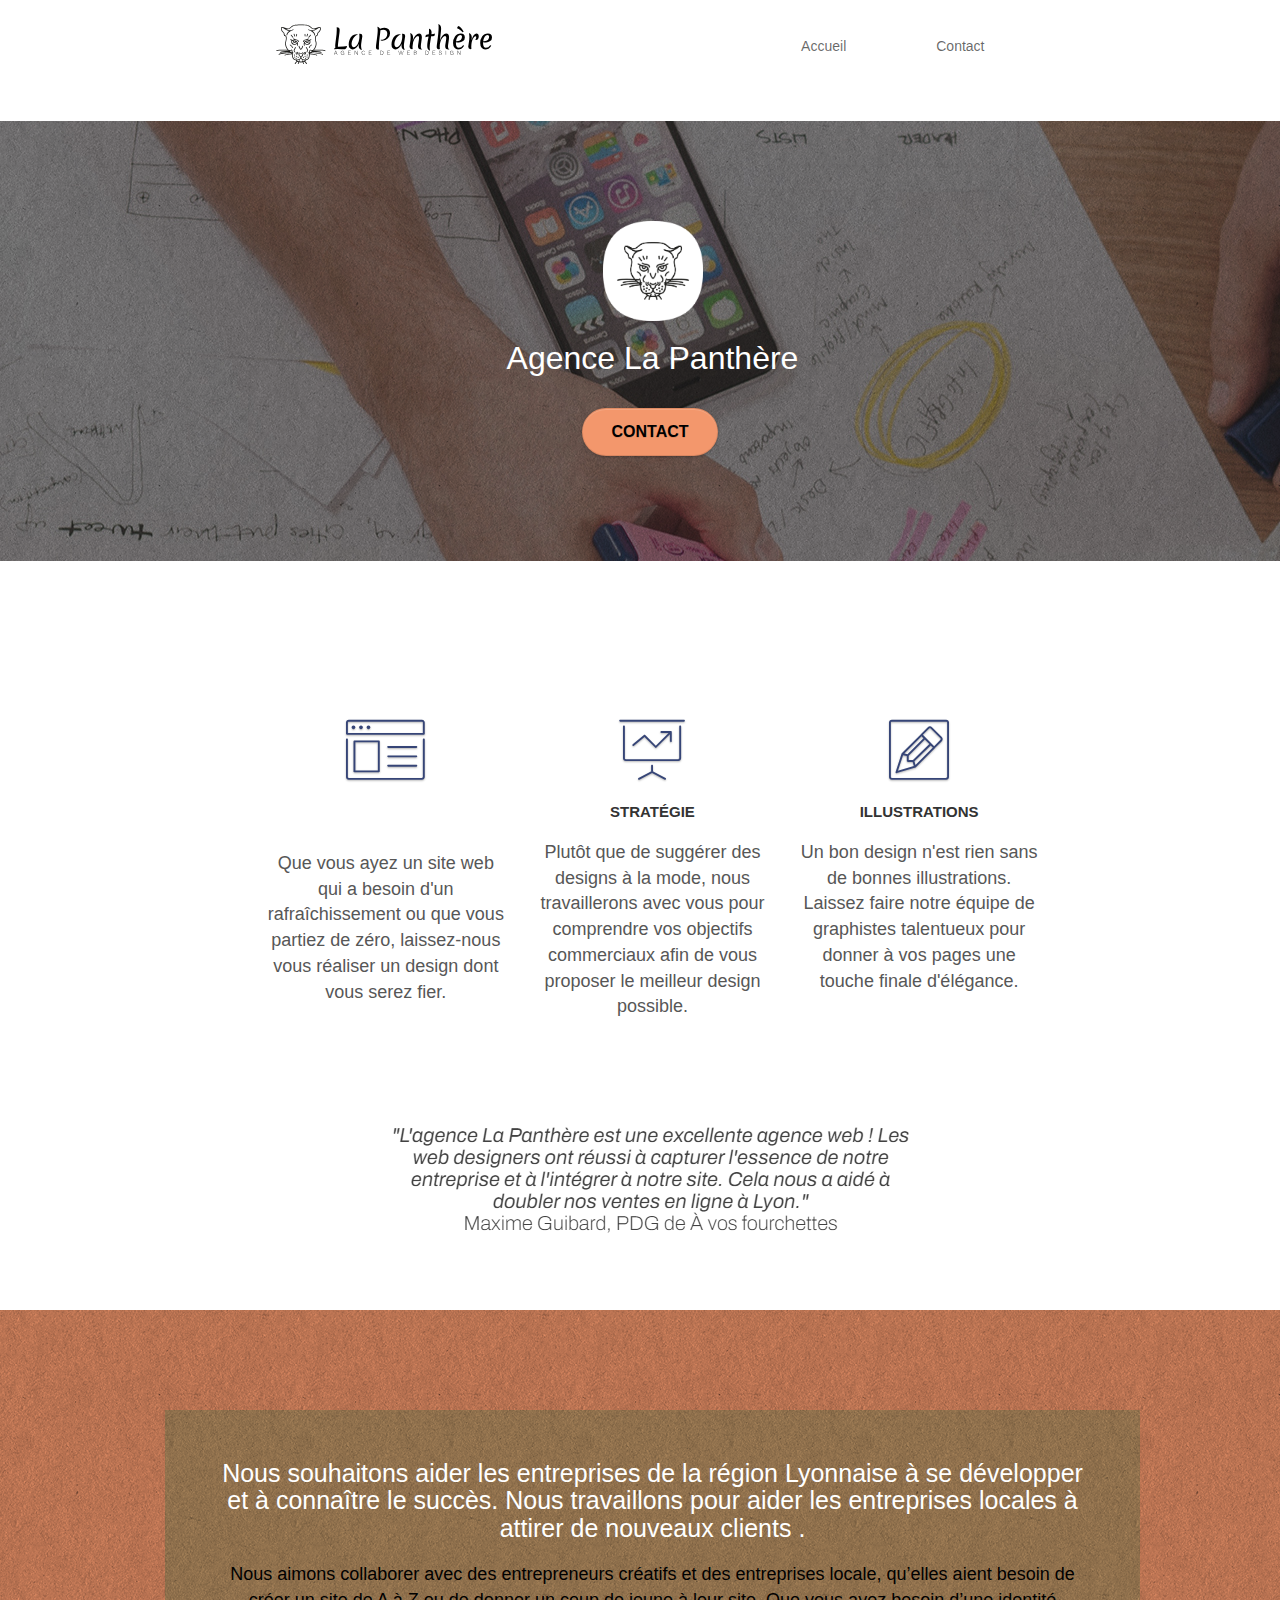
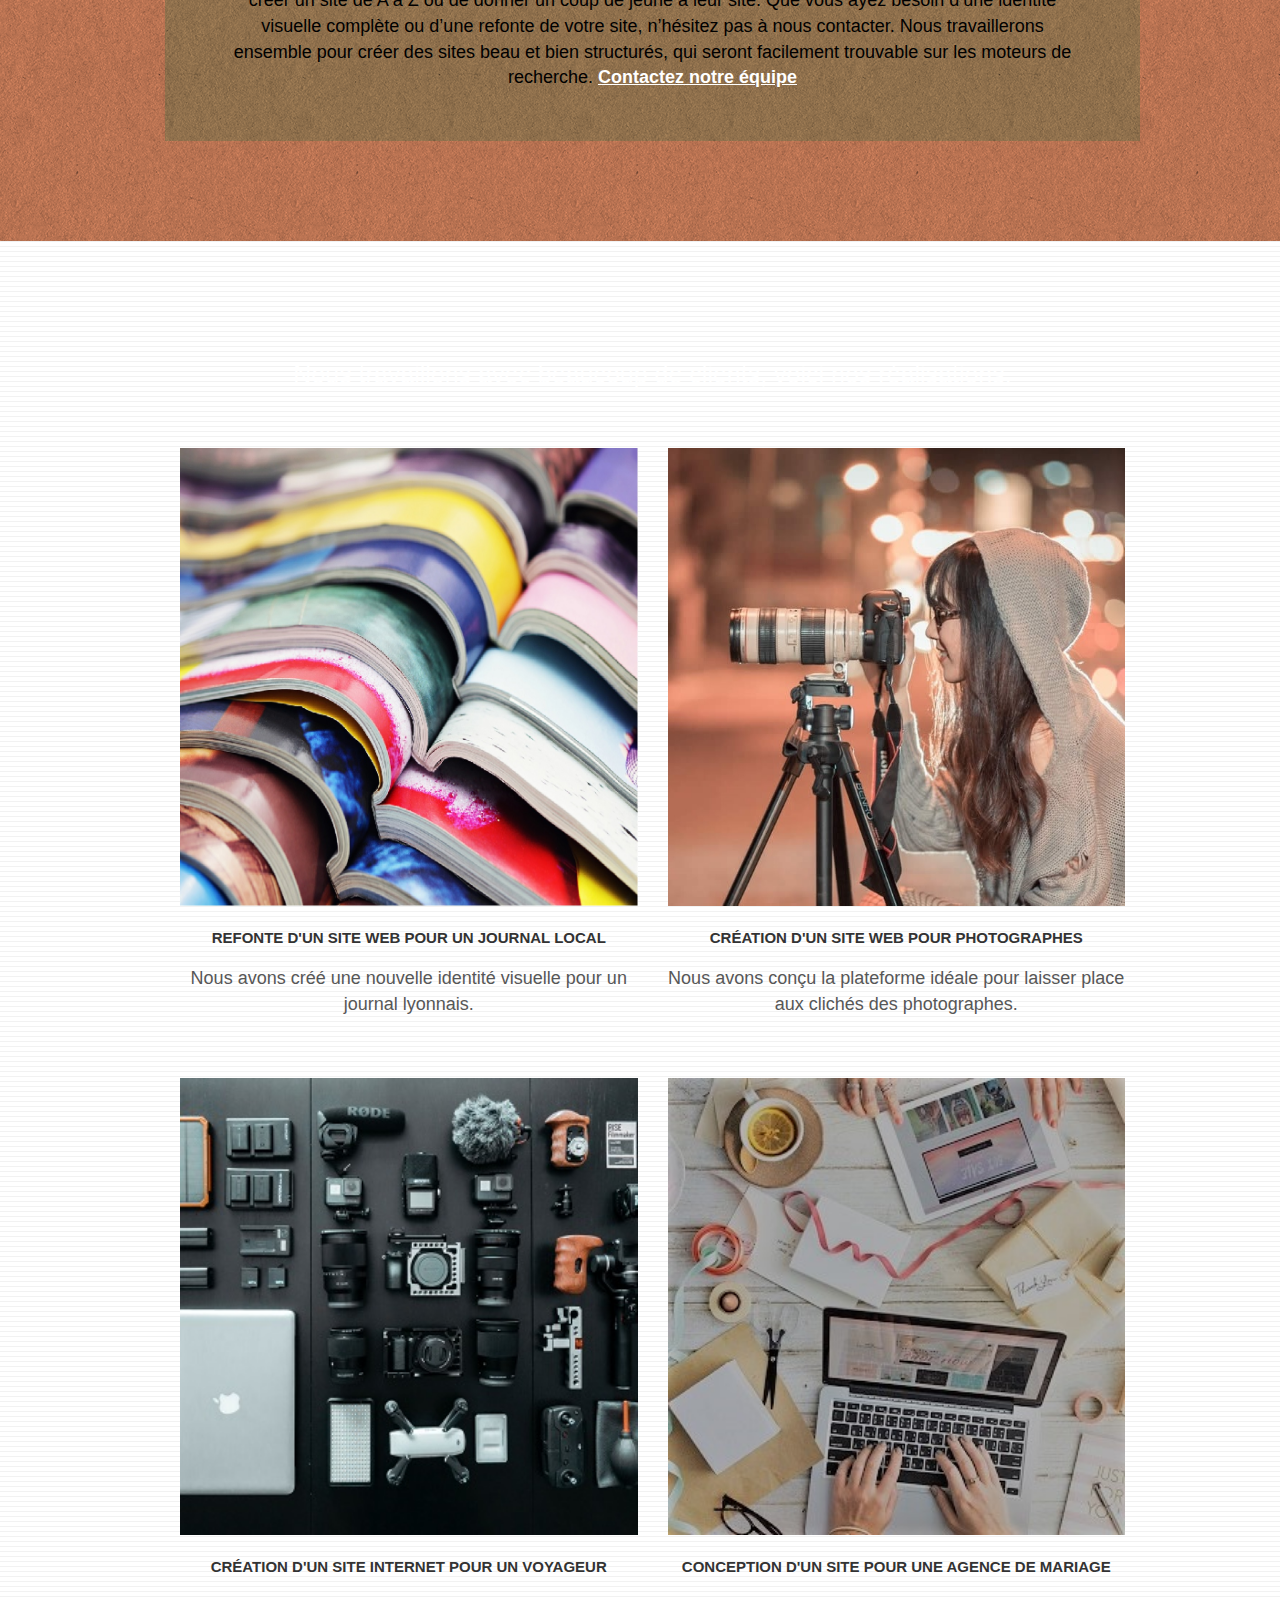
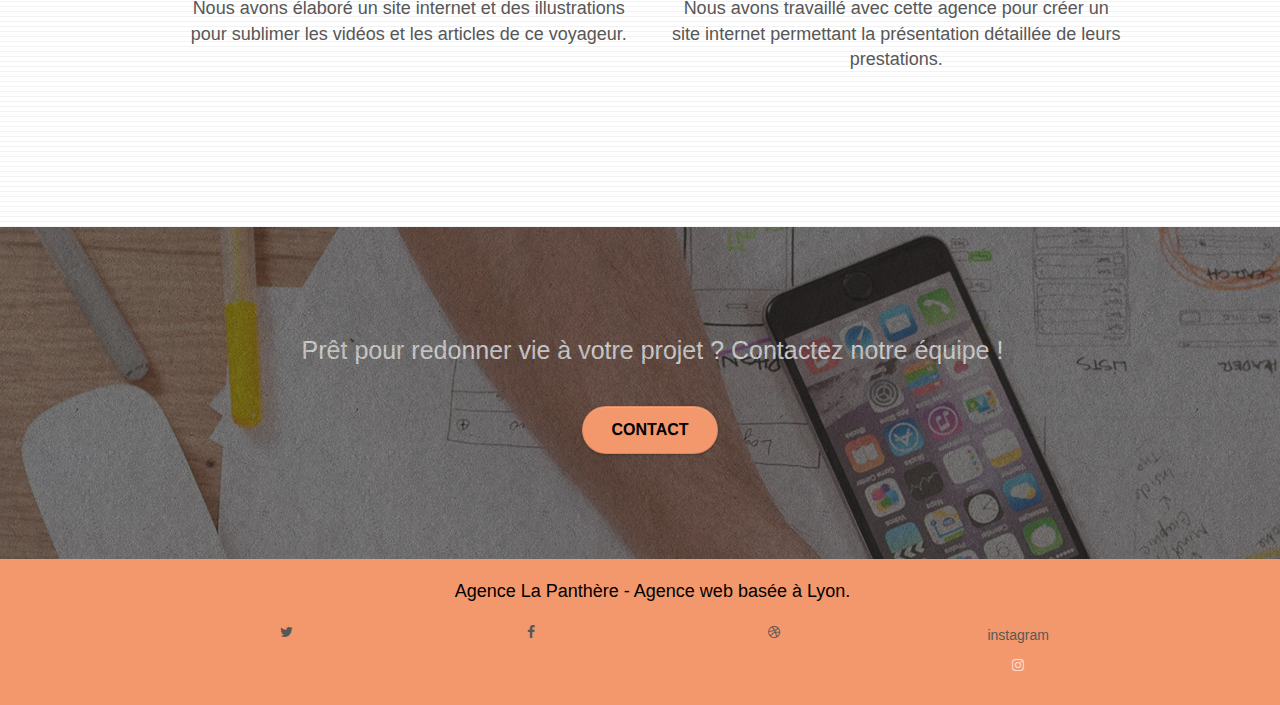
==== commit 7034f660: "supression des lien inutiles" ====
--- a/index.html
+++ b/index.html
@@ -358,61 +358,10 @@
                 </div>
                 <div class="col-sm-3">
                   <div class="text-center">
-                    <a class="social" href="index.html"
-                      ><span class="fa fa-instagram icon-md"></span
+                    <a class="social" href="index.html">instagram</a>
+                    <span class="fa fa-instagram icon-md"></span
                     ></a>
                   </div>
-                </div>
-              </div>
-              <div class="row">
-                <div class="col-sm-4">
-                  Partenaires
-                  <ul>
-                    <li><a href="voiture.com">voiture.com</a></li>
-                    <li><a href="pizza.com">pizza.com</a></li>
-                    <li><a href="matoiture.com">matoiture.com</a></li>
-                    <li><a href="immobilierseo.com">immobilierseo.com</a></li>
-                  </ul>
-                </div>
-                <div class="col-sm-4">
-                  Annuaires liste 1
-                  <ul>
-                    <li><a href="annuaireagence.com">annuaireagence.com</a></li>
-                    <li><a href="annuaireseo.com">annuaireseo.com</a></li>
-                    <li>
-                      <a href="annuairemarketing.com">annuairemarketing.com</a>
-                    </li>
-                    <li><a href="123seoture.com">123seo.com</a></li>
-                    <li><a href="123site.com">123site.com</a></li>
-                    <li>
-                      <a href="annuairewordpress.com">annuairewordpress.com</a>
-                    </li>
-                    <li><a href="listeagence.com">listeagence.com</a></li>
-                    <li>
-                      <a href="meilleuresagencesparis.com"
-                        >meilleuresagencesparis.com</a
-                      >
-                    </li>
-                    <li><a href="listeseo.com">listeseo.com</a></li>
-                  </ul>
-                </div>
-                <div class="col-sm-4">
-                  Annuaires liste 2
-                  <ul>
-                    <li><a href="betterseo.com">betterseo.com</a></li>
-                    <li><a href="ameliorerseo.com">ameliorerseo.com</a></li>
-                    <li><a href="seojuicelien.com">seojuicelien.com</a></li>
-                    <li><a href="meilleursliens.com">meilleursliens.com</a></li>
-                    <li><a href="liensagogo.com">liensagogo.com</a></li>
-                    <li><a href="backlink.com">backlink.com</a></li>
-                    <li>
-                      <a href="linkjuiceannuaire.com">linkjuiceannuaire.com</a>
-                    </li>
-                    <li>
-                      <a href="remontersurgoogle.com">remontersurgoogle.com</a>
-                    </li>
-                    <li><a href="vraiseofiable.com">vraiseofiable.com</a></li>
-                  </ul>
                 </div>
               </div>
             </div>
--- a/style.css
+++ b/style.css
@@ -25,21 +25,17 @@
     z-index: 100000;
     background: #FFFFFF url("img/pageload-spinner.gif") no-repeat center center;
 }
-
+ul {
+    list-style-type: none;
+    display: flex;
+    gap: 30px;
+}
 .bloc {
-    width: 100%;
-    clear: both;
-    background: 50% 50% no-repeat;
-    padding: 0 50px;
-    -webkit-background-size: cover;
-    -moz-background-size: cover;
-    -o-background-size: cover;
-    background-size: cover;
     position: relative;
 }
 
 .bloc .container {
-    padding-left: 0;
+    padding-left: 25px;
     padding-right: 0;
     width: 100%;
 }
@@ -633,7 +629,7 @@
 }
 
 .white {
-    color: #FFFFFF;
+    color: black;
 }
 
 .portfolio-thumb {
@@ -645,9 +641,12 @@
     margin-bottom: 44px;
     margin-top: 50px;
 }
-
+.navbar-header{
+    width: 37%;
+}
 .avatar {
     box-shadow: 0px 4px 9px rgba(0, 0, 0, 0.3);
+    width: 80%;
 }
 
 .black-background {
@@ -678,7 +677,7 @@
 
 .btn-atomic-tangerine {
     background: #F3976C;
-    color: #FFFFFF;
+    color: black;
 }
 
 .btn-atomic-tangerine:hover {
@@ -847,7 +846,7 @@
     }
     .navbar-brand img {
         max-height: 40px;
-        width: auto;
+        width: 80%;
     }
     .nav-invert .navbar-header {
         float: none;
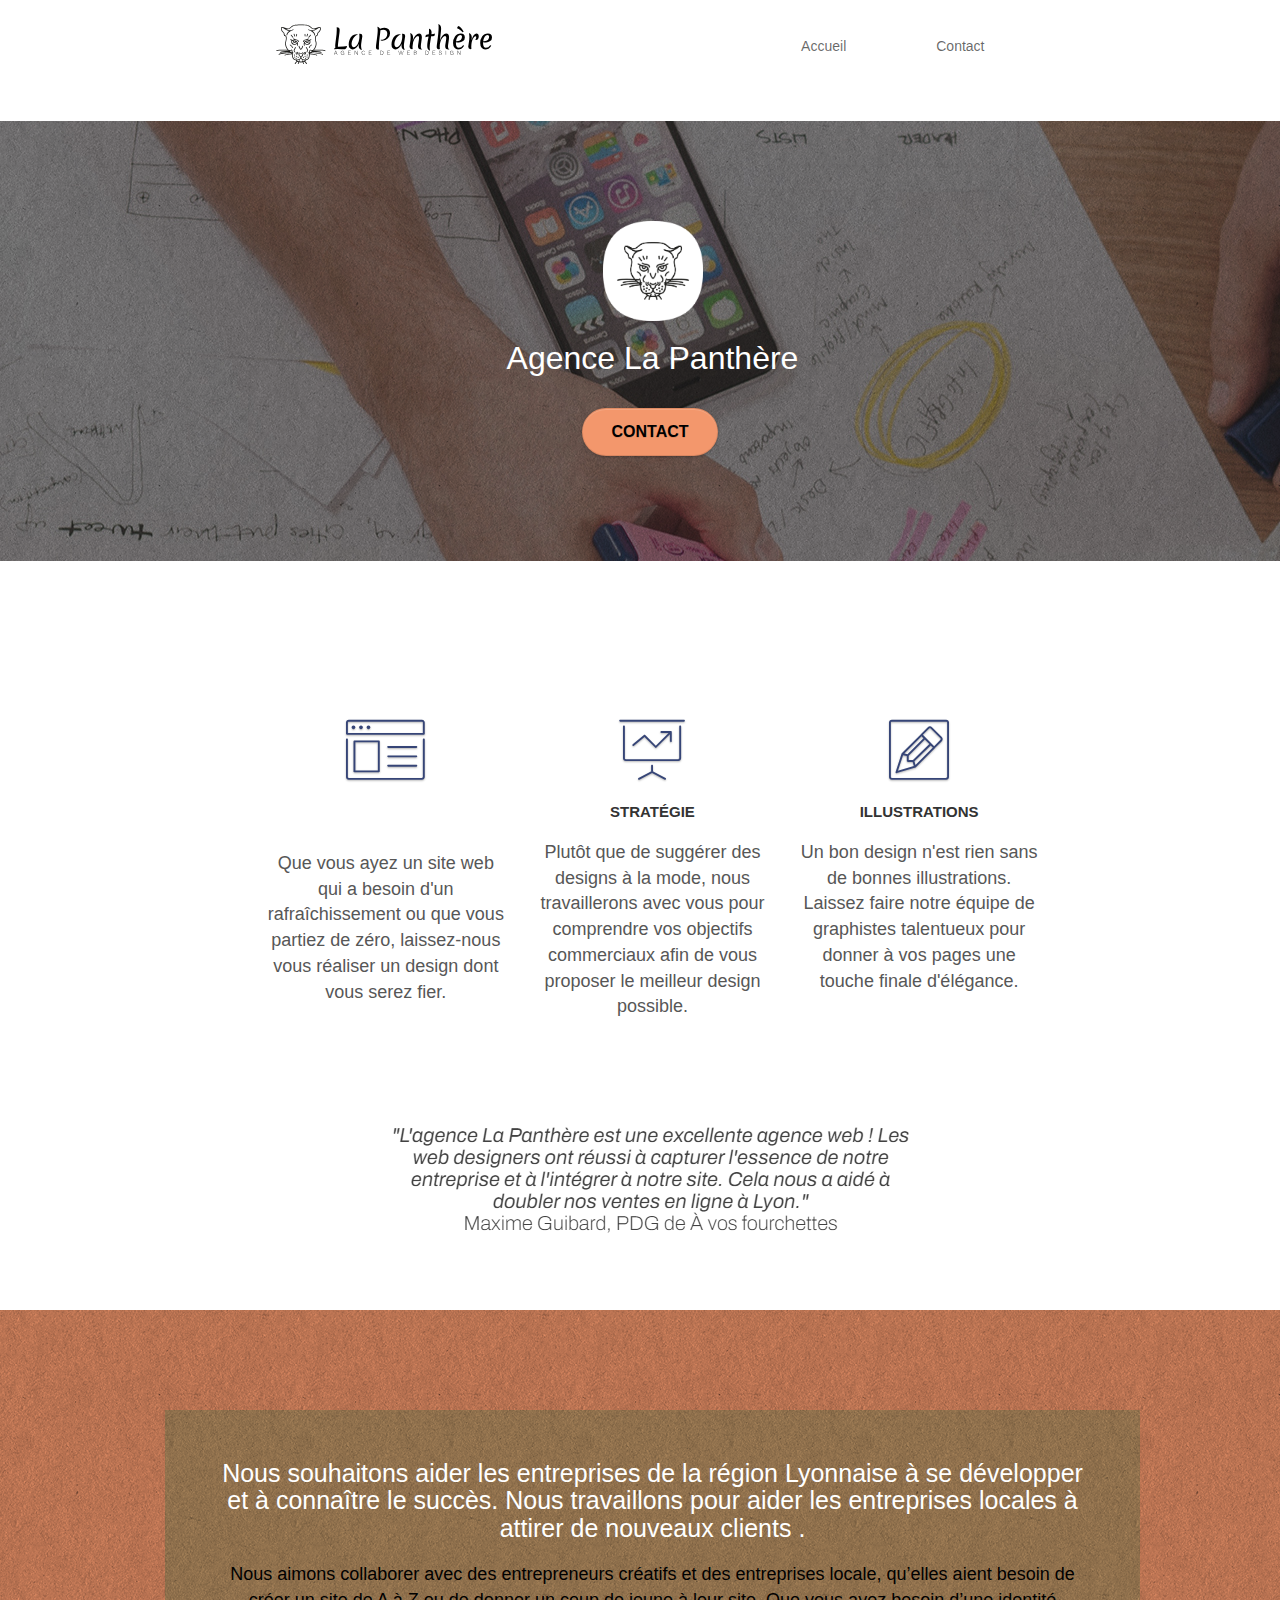
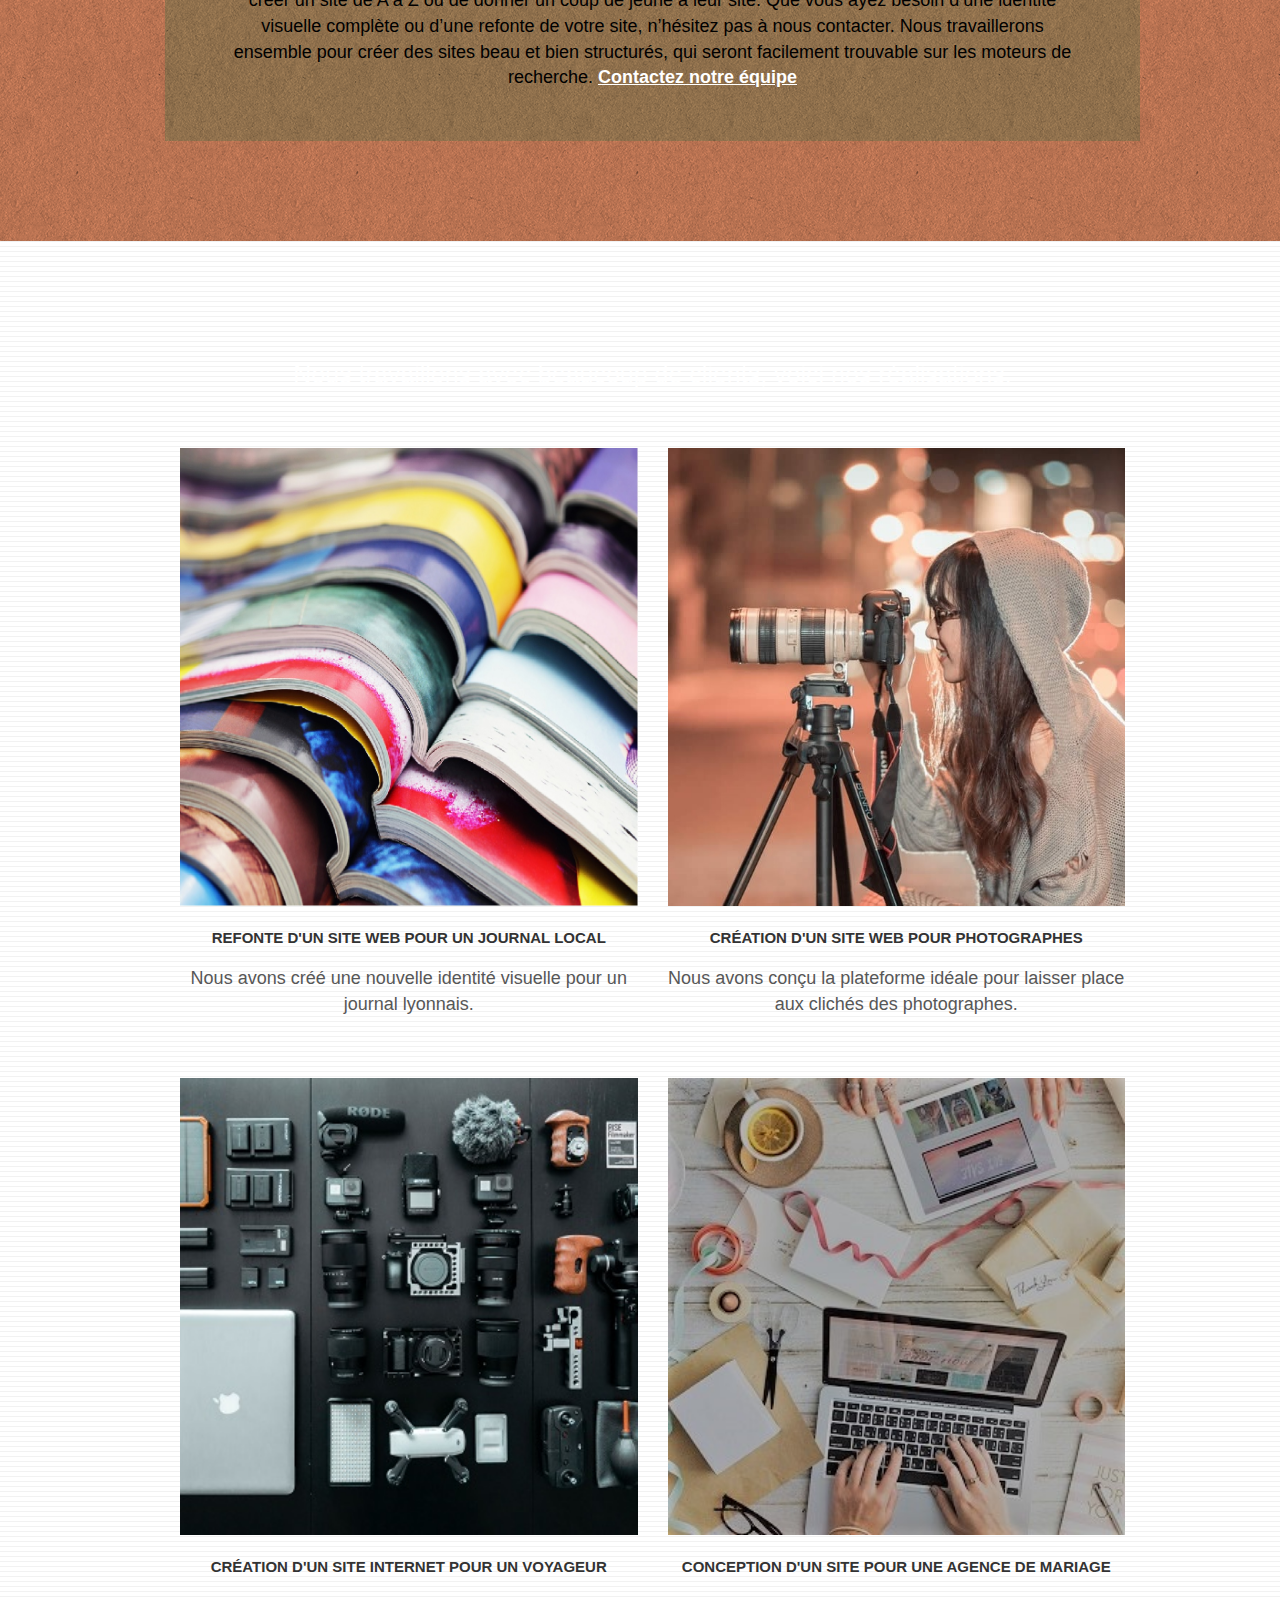
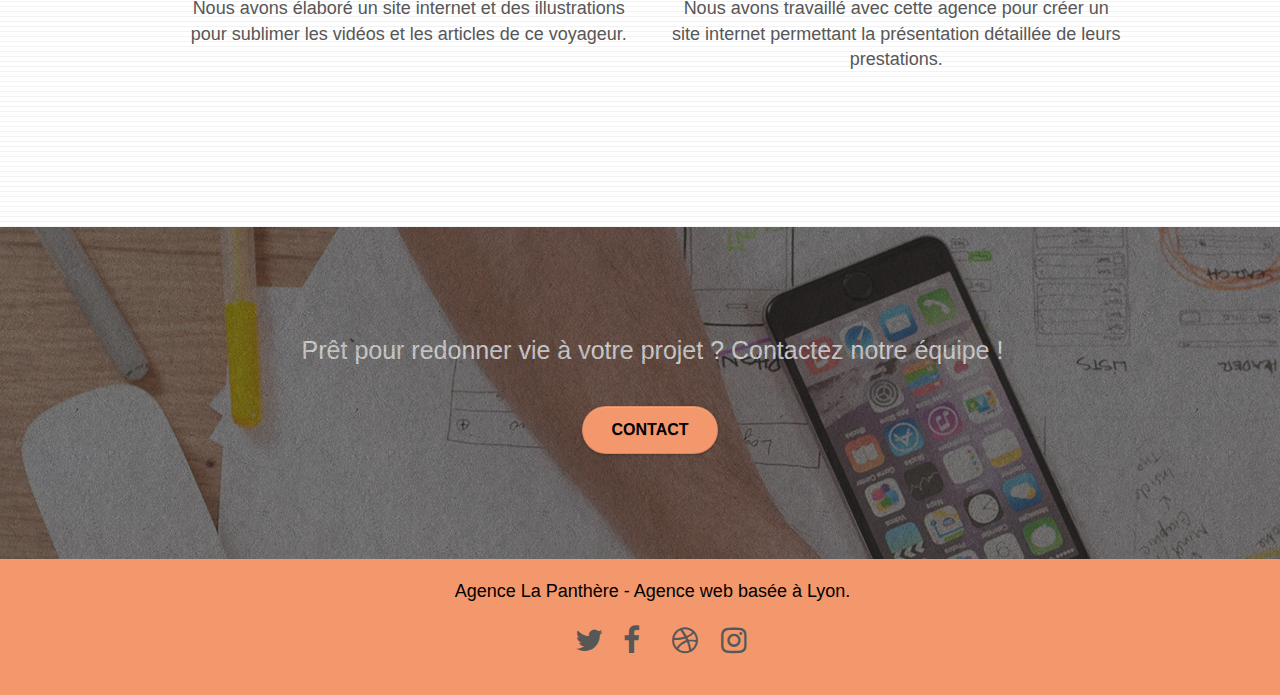
==== commit 4ac919d4: "modification logo reseaux" ====
--- a/index.html
+++ b/index.html
@@ -358,8 +358,8 @@
                 </div>
                 <div class="col-sm-3">
                   <div class="text-center">
-                    <a class="social" href="index.html">instagram</a>
-                    <span class="fa fa-instagram icon-md"></span
+                    <a class="social" href="index.html">
+                      <span class="fa fa-instagram icon-md"></span
                     ></a>
                   </div>
                 </div>
--- a/style.css
+++ b/style.css
@@ -596,6 +596,10 @@
 justify-content: space-evenly;
 margin-top: 10px;
 margin-bottom: 10px;
+font-size: 30px;
+width: 20%;
+margin-left: auto;
+margin-right: auto;
 }
 
 h2 {
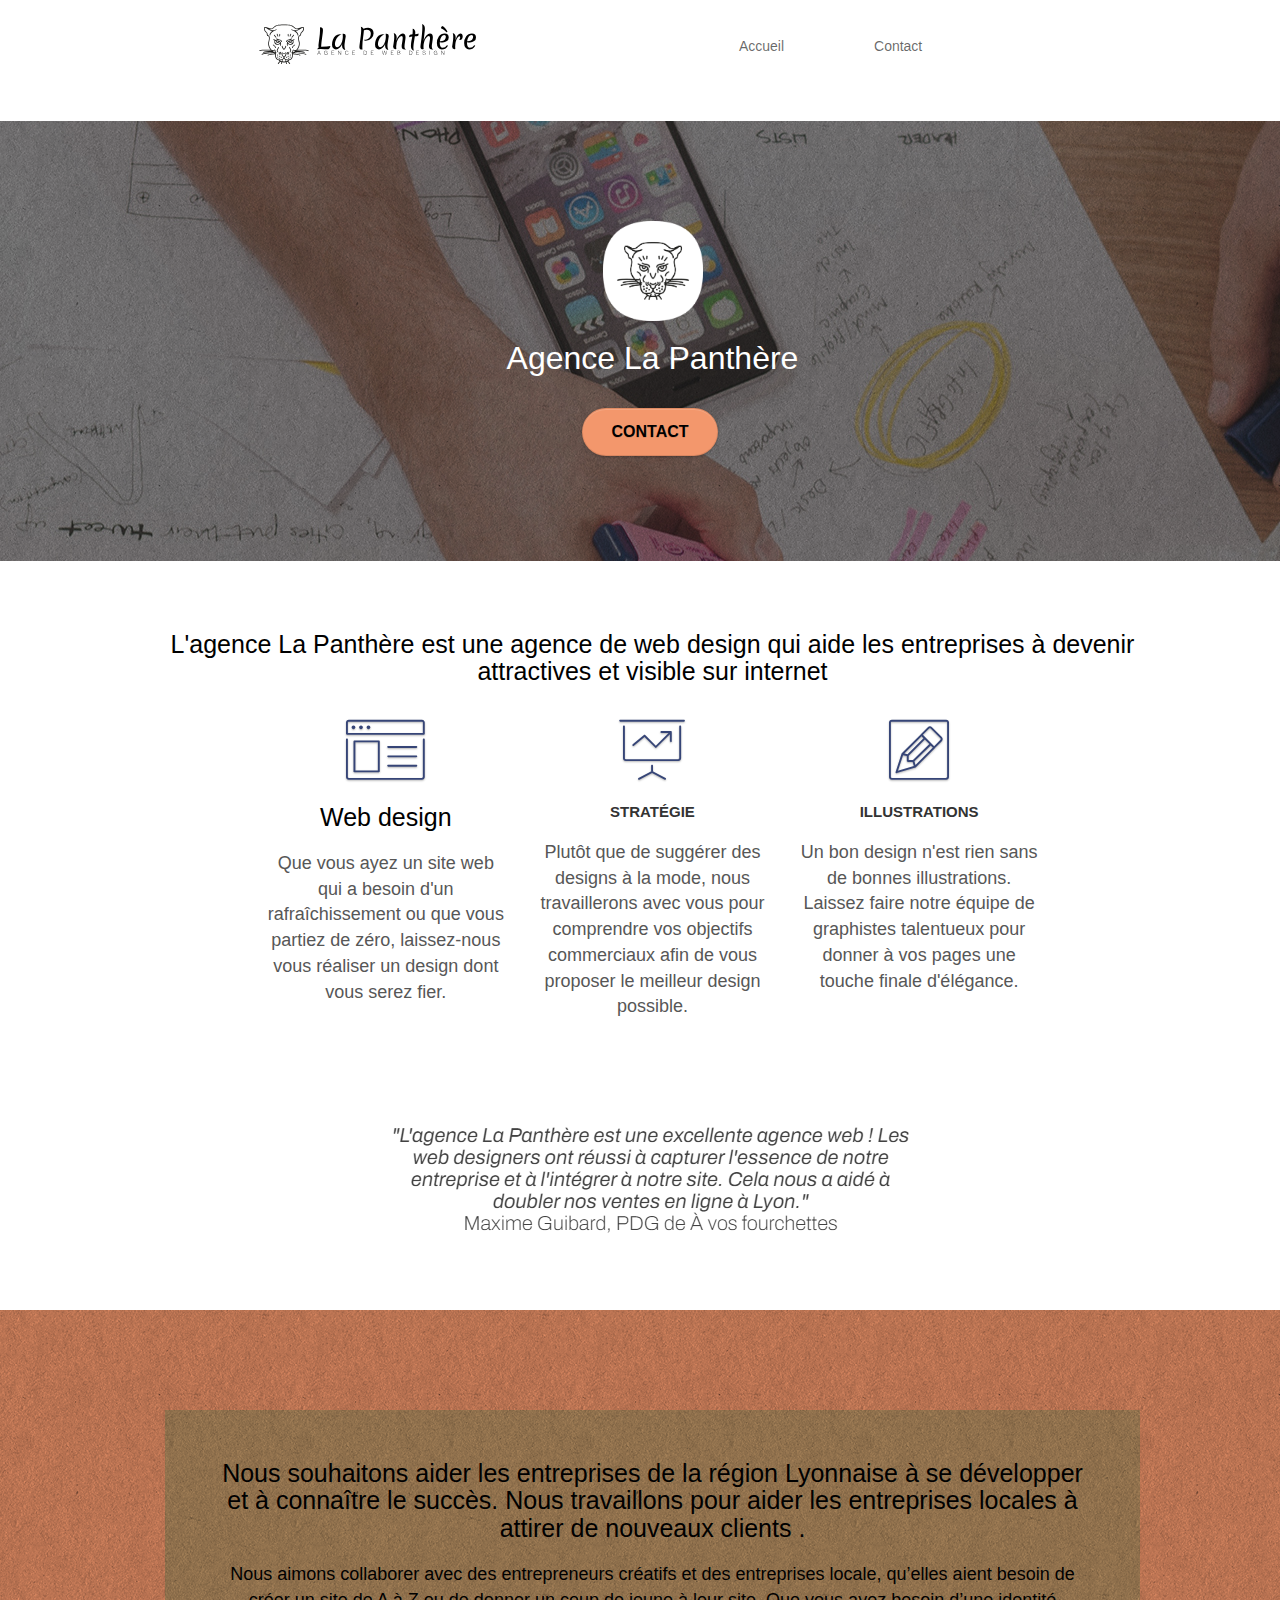
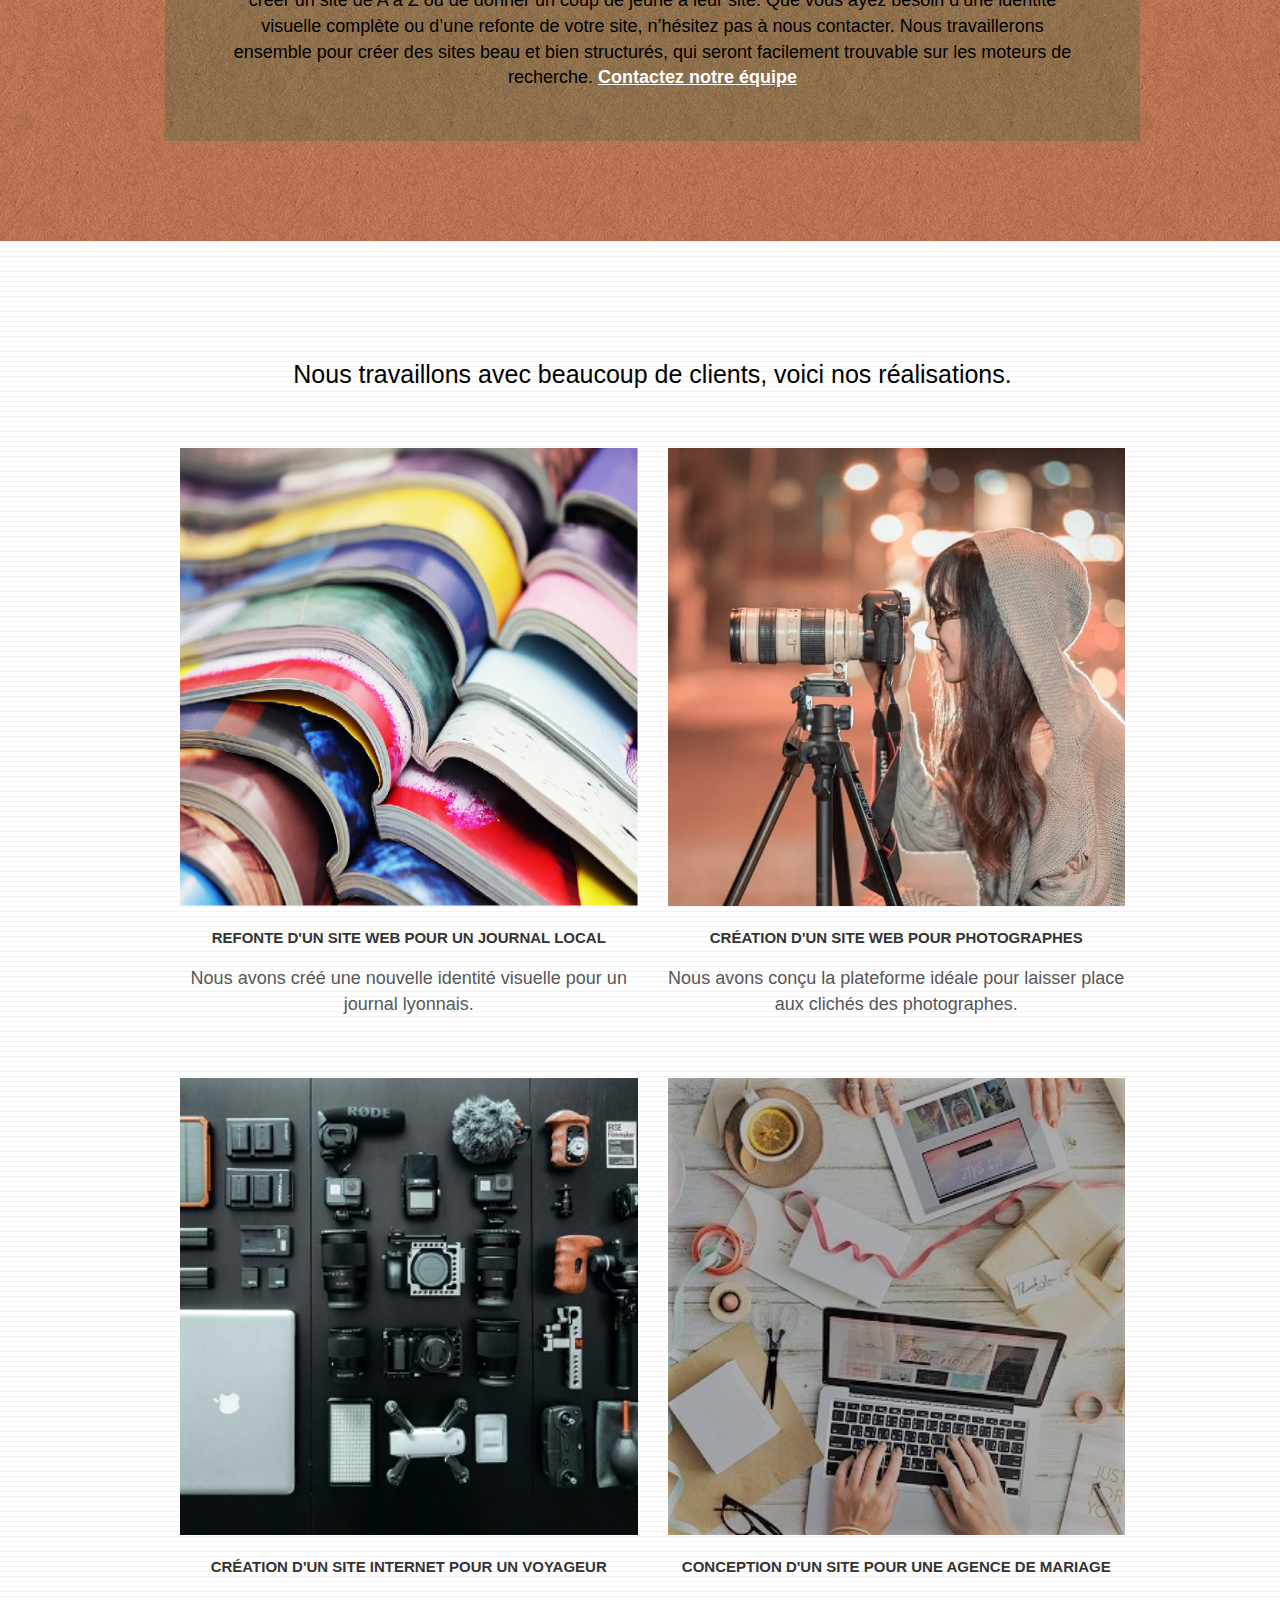
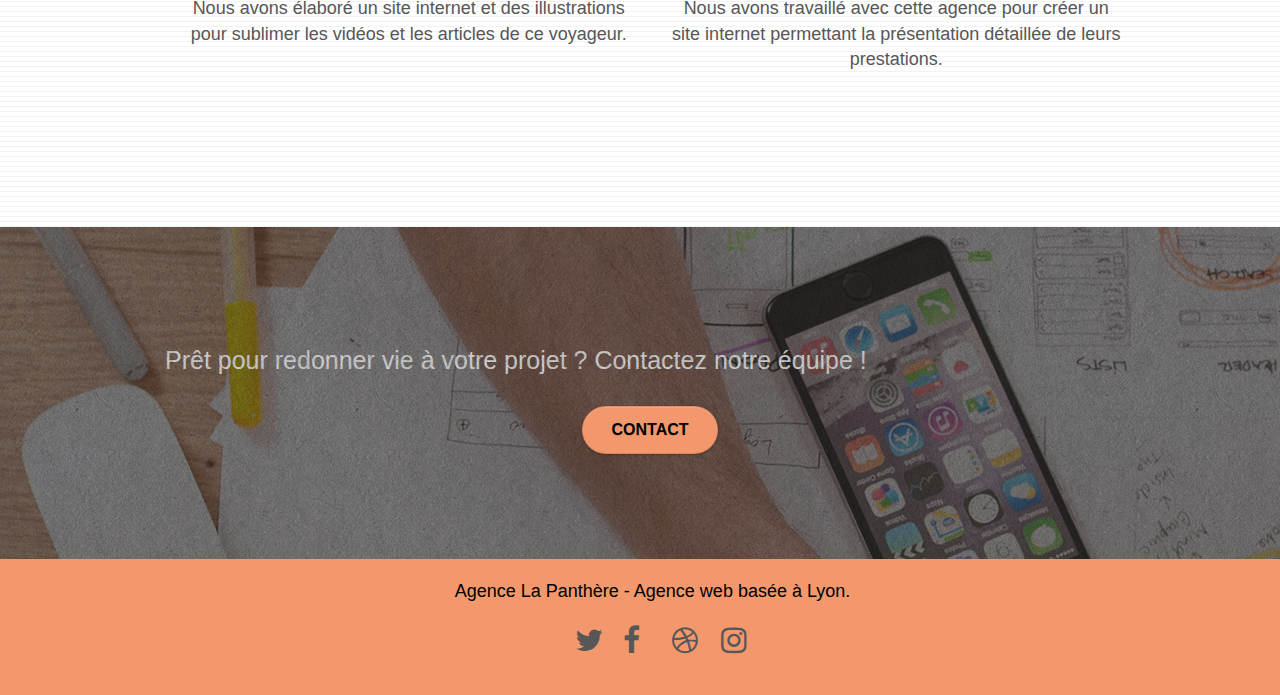
==== commit e4b3ee67: "ajustement sur page 2" ====
--- a/index.html
+++ b/index.html
@@ -310,8 +310,8 @@
         id="bloc-5-cta"
       >
         <div class="container bloc-lg">
-          <div class="row">
-            <h2 class="mg-md text-center tc-white">
+          <div class="txt">
+            <h2 class="txt">
               Prêt pour redonner vie à votre projet ? Contactez notre équipe !
             </h2>
             <div class="col-sm-12 text-center">
--- a/style.css
+++ b/style.css
@@ -6,6 +6,7 @@
     -webkit-font-smoothing: antialiased;
     -moz-osx-font-smoothing: grayscale;
 }
+
 
 a,
 button {
@@ -236,6 +237,7 @@
 .navbar {
    display: flex;
    justify-content: space-between;
+   width: 95%;
 }
 
 .navbar-brand {
@@ -676,6 +678,9 @@
     color: black;
 }
 .row h2 {
+    color: black;
+}
+.txt {
     color: white;
 }
 
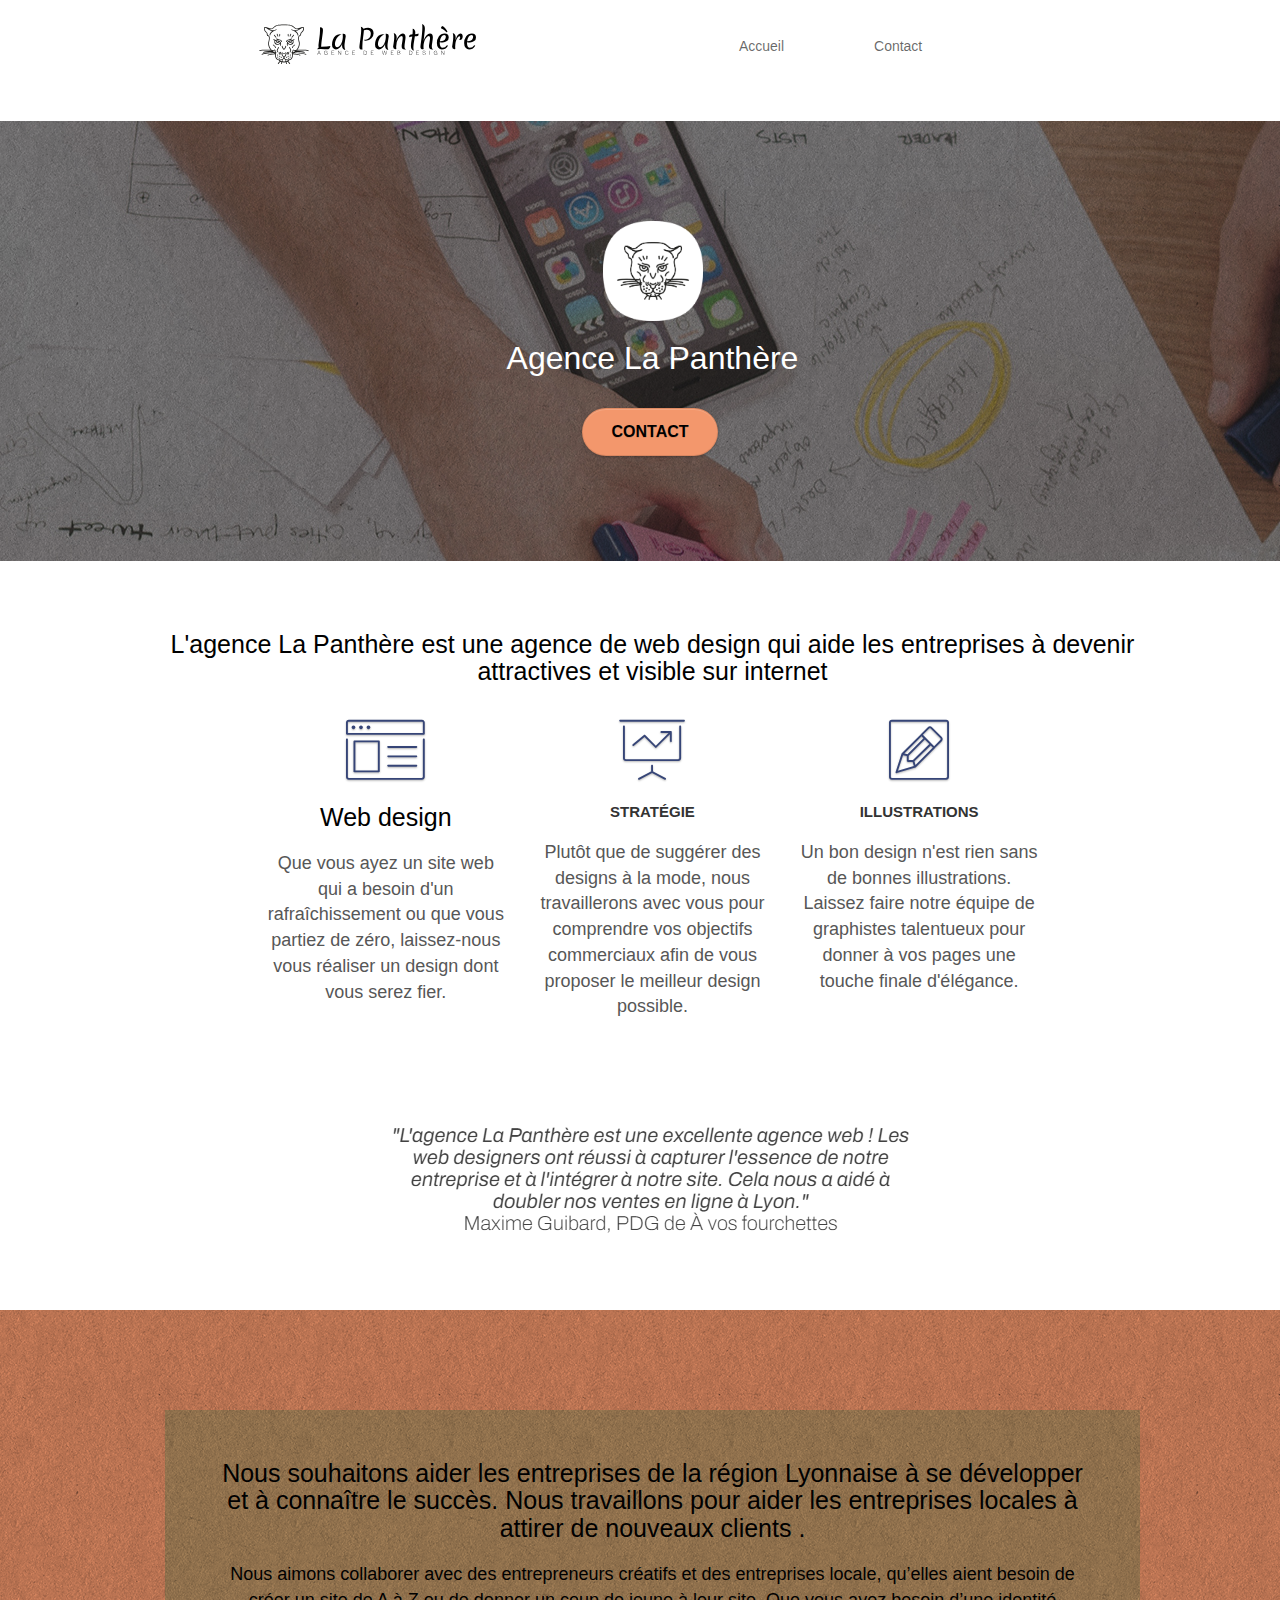
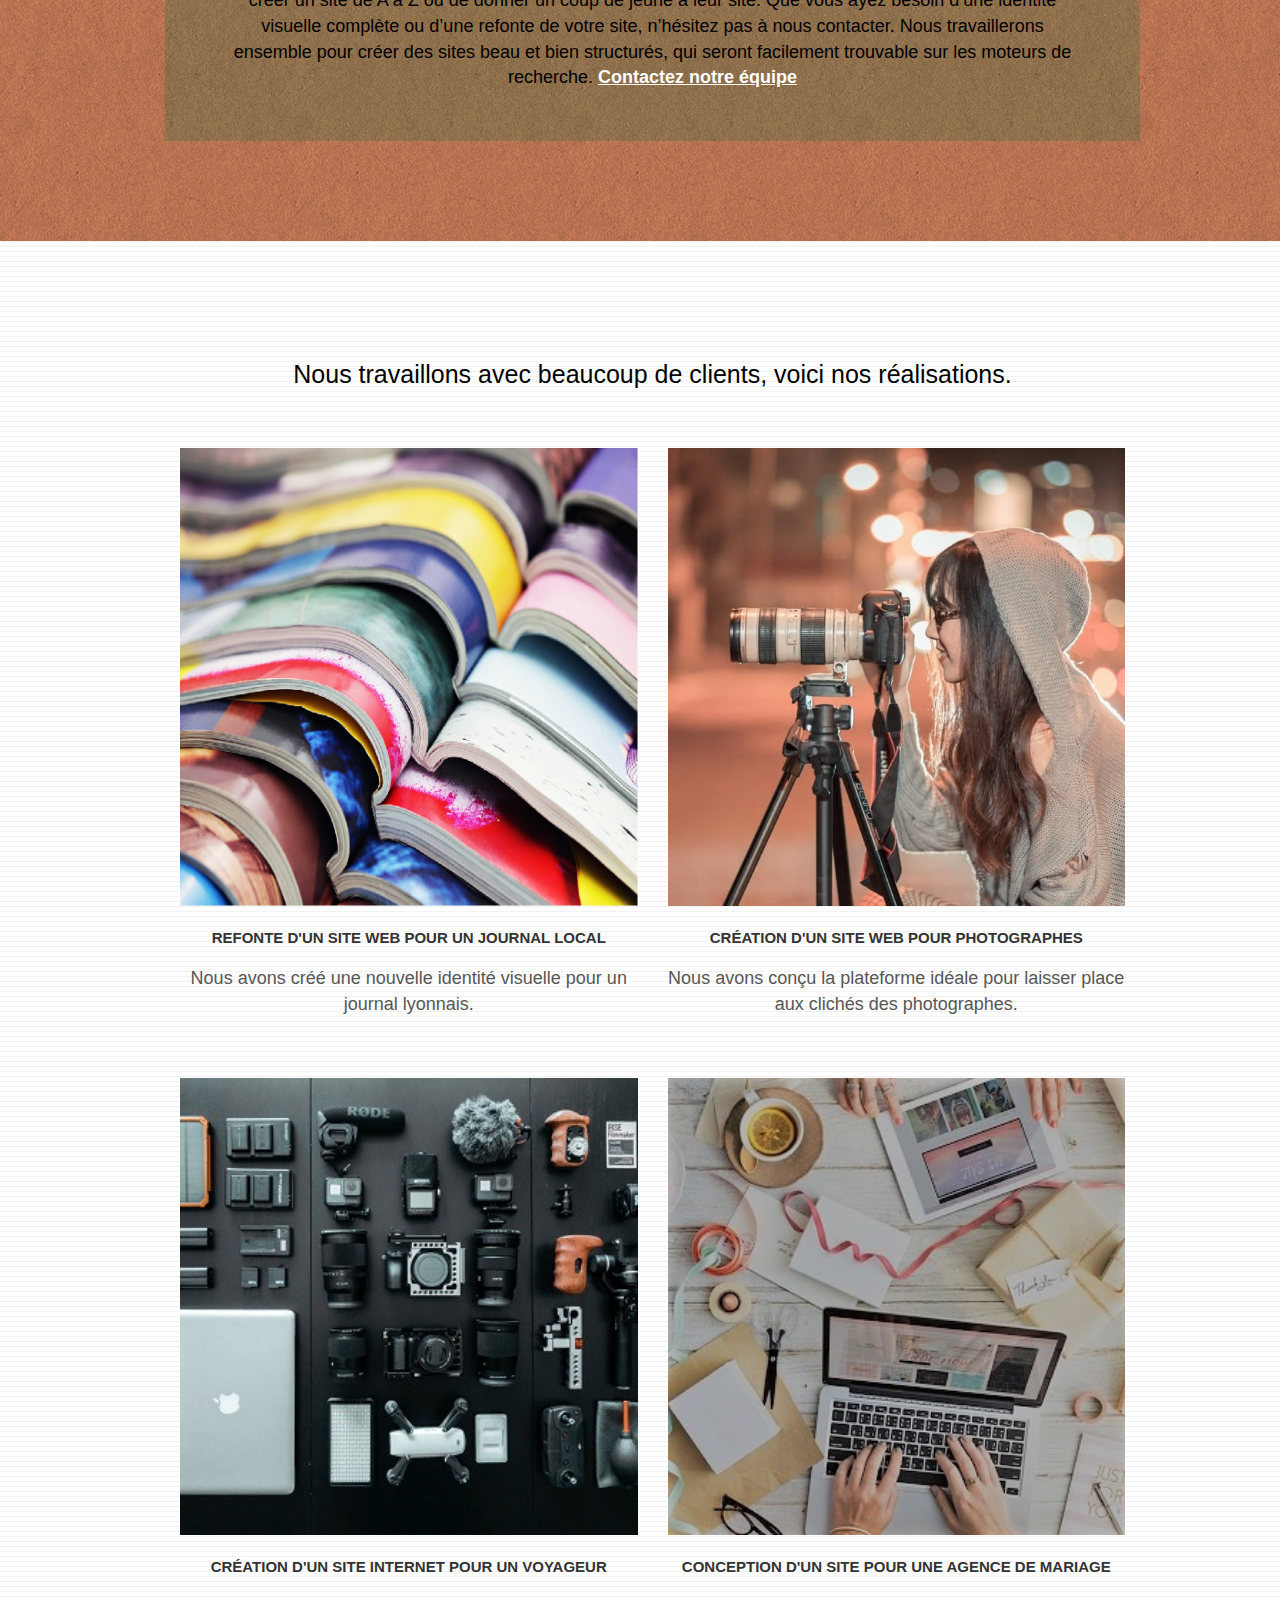
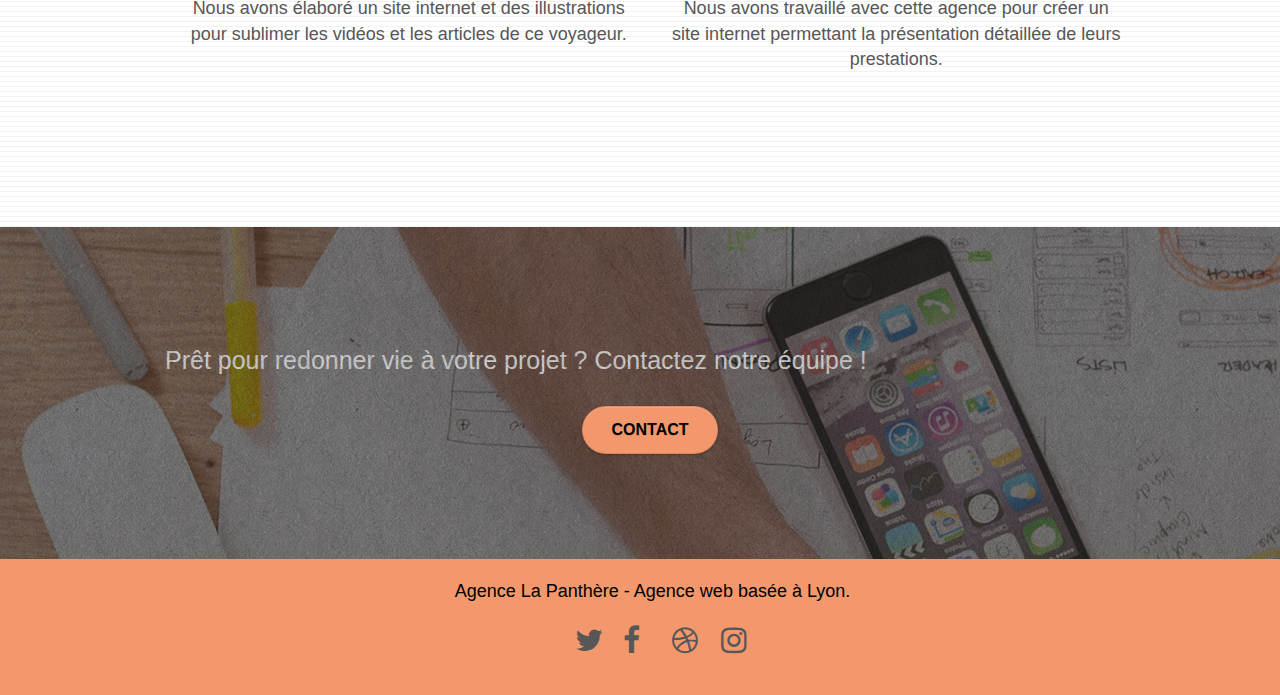
==== commit 46e086ee: "ajout d'un title sur les icones et changement des image bmp en png" ====
--- a/index.html
+++ b/index.html
@@ -261,12 +261,12 @@
             <div class="col-sm-6">
               <a
                 href="#"
-                data-lightbox="img/3.bmp"
+                data-lightbox="img/3.jpg"
                 data-gallery-id="gallery-1"
                 data-caption="Création d'un site internet pour un voyageur"
                 data-frame="snapshot-lb"
                 ><img
-                  src="img/3.bmp"
+                  src="img/3.jpg"
                   class="img-responsive portfolio-thumb"
                   alt="lyon web design logo agence web meilleure agence, Création d'un site web pour voyageur"
               /></a>
@@ -281,12 +281,12 @@
             <div class="col-sm-6">
               <a
                 href="#"
-                data-lightbox="img/4.bmp"
+                data-lightbox="img/4.jpg"
                 data-gallery-id="gallery-1"
                 data-caption="Conception d'un site pour une agence de mariage"
                 data-frame="snapshot-lb"
                 ><img
-                  src="img/4.bmp"
+                  src="img/4.jpg"
                   class="img-responsive portfolio-thumb"
                   alt="lyon web design logo agence web meilleure agence, Création d'un site web pour agence de mariage"
               /></a>
@@ -337,28 +337,28 @@
               <div class="row row-no-gutters social">
                 <div class="col-sm-3">
                   <div class="text-center">
-                    <a class="social" href="index.html"
+                    <a class="social" title="twitter" href="index.html"
                       ><span class="fa fa-twitter icon-md"></span
                     ></a>
                   </div>
                 </div>
                 <div class="col-sm-3">
                   <div class="text-center">
-                    <a class="social" href="index.html"
+                    <a class="social" title="facebook" href="index.html"
                       ><span class="fa fa-facebook icon-md"></span
                     ></a>
                   </div>
                 </div>
                 <div class="col-sm-3">
                   <div class="text-center">
-                    <a class="social" href="index.html"
+                    <a class="social" title="dribbble" href="index.html"
                       ><span class="fa fa-dribbble icon-md"></span
                     ></a>
                   </div>
                 </div>
                 <div class="col-sm-3">
                   <div class="text-center">
-                    <a class="social" href="index.html">
+                    <a class="social" title="instagram" href="index.html">
                       <span class="fa fa-instagram icon-md"></span
                     ></a>
                   </div>
--- a/style.css
+++ b/style.css
@@ -728,7 +728,7 @@
 }
 
 .bg-presentation {
-    background-image: url("img/image-de-presentation.bmp");
+    background-image: url("img/image-de-presentation.jpg");
 }
 
 @media (max-width: 1024px) {
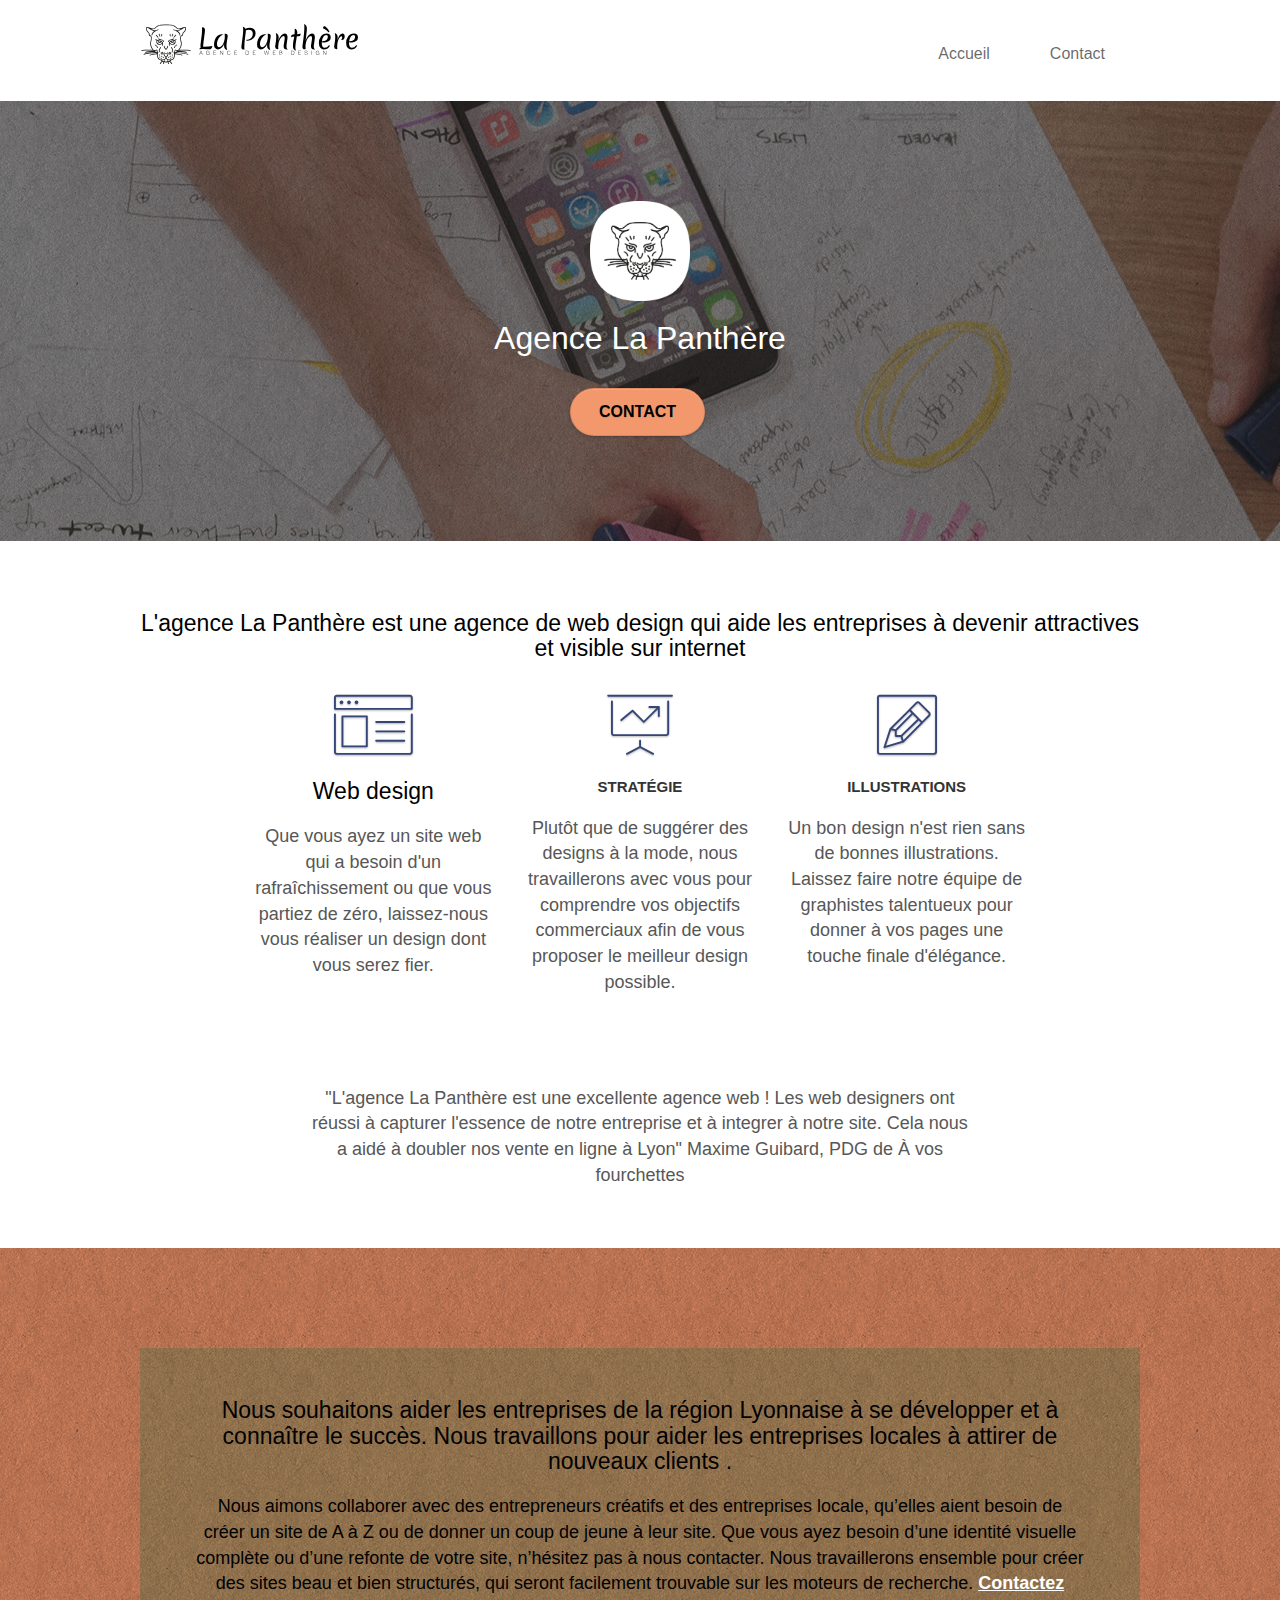
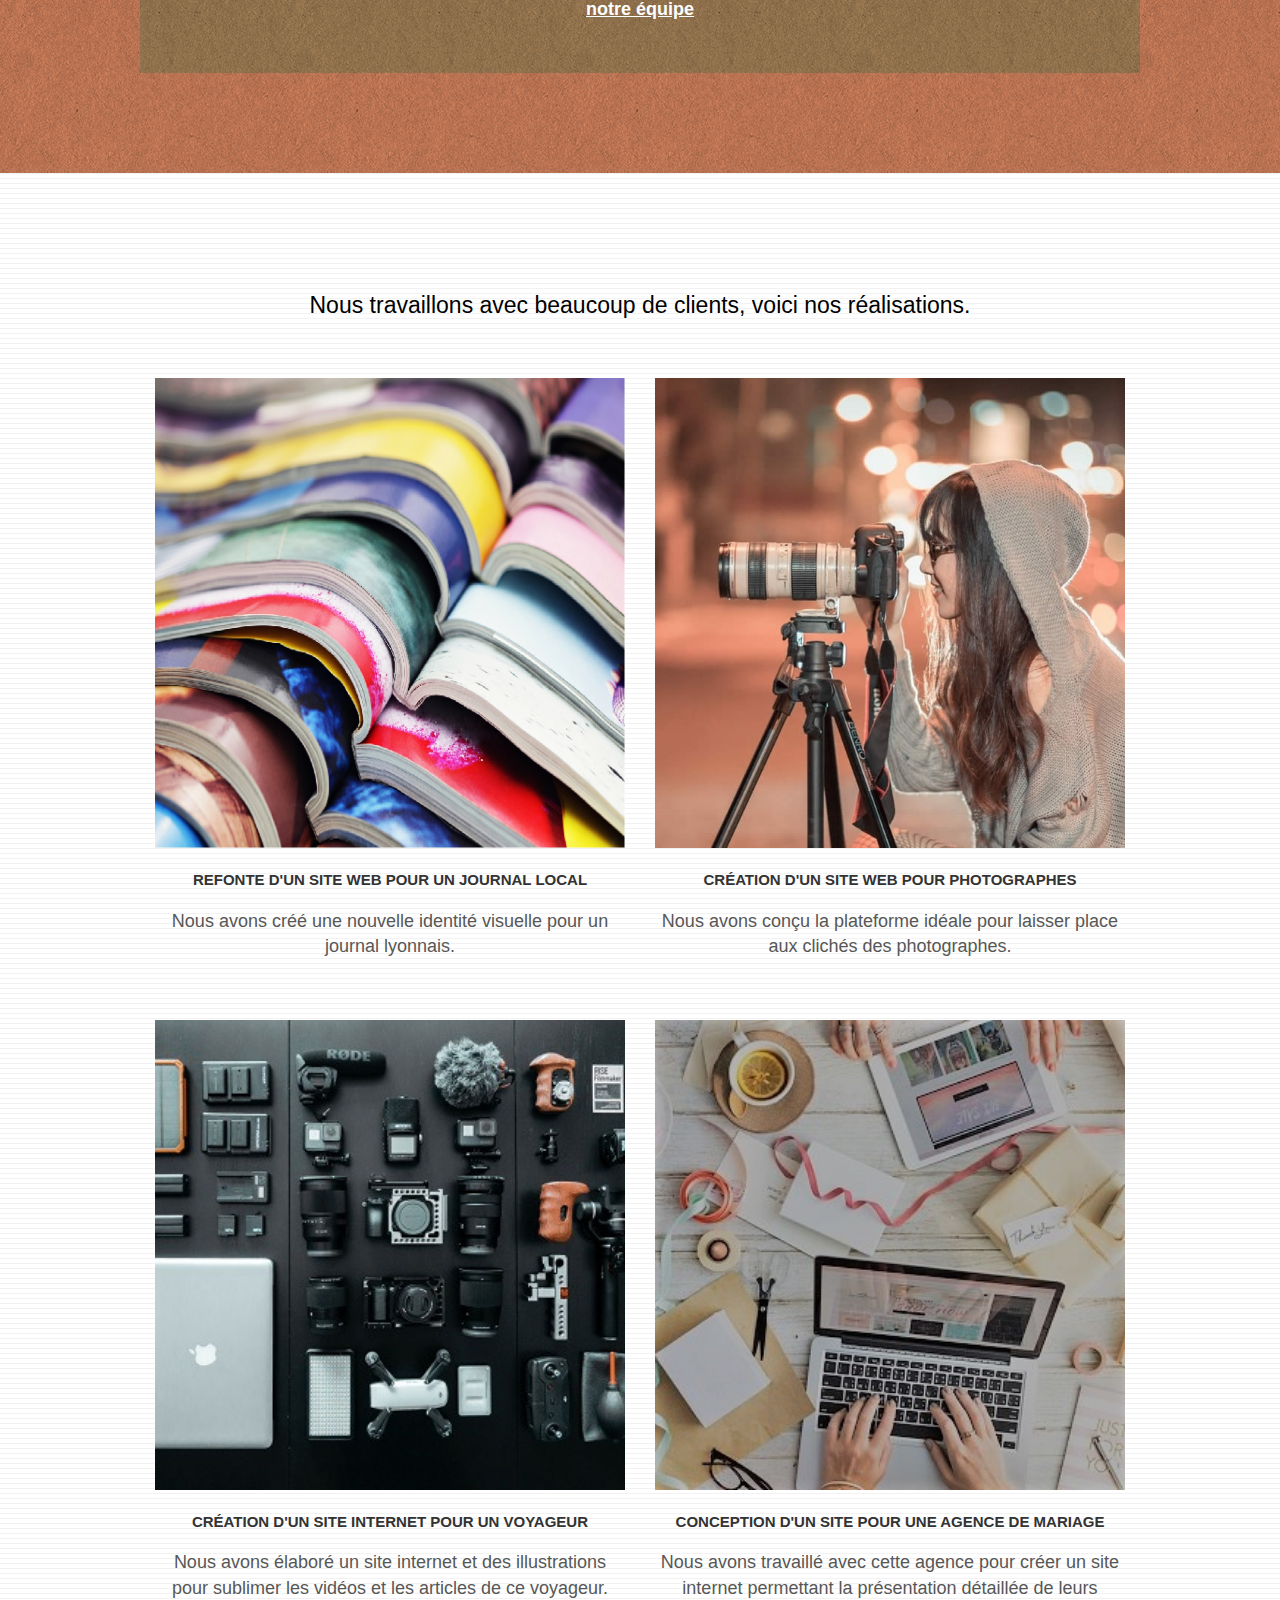
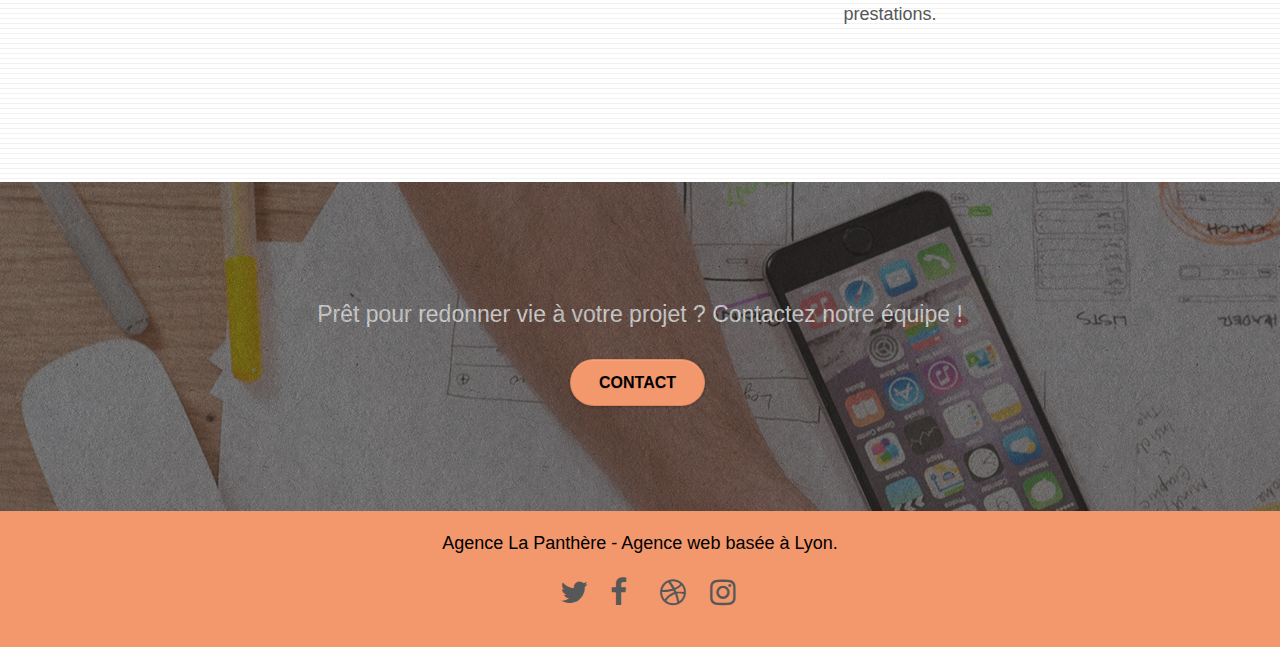
==== commit 16383b5b: "modification apporter au responsive" ====
--- a/index.html
+++ b/index.html
@@ -64,7 +64,7 @@
                 <li>
                   <a href="index.html">Accueil</a>
                 </li>
-                <li></li>
+
                 <li>
                   <a href="page2.html">Contact</a>
                 </li>
@@ -160,10 +160,12 @@
           </div>
           <div class="row voffset-lg voffset">
             <div class="col-xs-12 col-md-8 col-md-offset-2 text-center">
-              <img
-                alt="agence web, agence web lyon, web design lyon, stratégie web"
-                src="img/citation.png"
-              />
+              <p>
+                "L'agence La Panthère est une excellente agence web ! Les web
+                designers ont réussi à capturer l'essence de notre entreprise et
+                à integrer à notre site. Cela nous a aidé à doubler nos vente en
+                ligne à Lyon" Maxime Guibard, PDG de À vos fourchettes
+              </p>
             </div>
           </div>
         </div>
--- a/style.css
+++ b/style.css
@@ -36,9 +36,9 @@
 }
 
 .bloc .container {
-    padding-left: 25px;
+    padding-left: 0;
     padding-right: 0;
-    width: 100%;
+    
 }
 
 .bloc-lg {
@@ -235,9 +235,8 @@
 }
 
 .navbar {
-   display: flex;
-   justify-content: space-between;
-   width: 95%;
+   margin-bottom: 0;
+   z-index: 1;
 }
 
 .navbar-brand {
@@ -259,7 +258,27 @@
     min-width: 100px;
 }
 
-
+.navbar .nav {
+    padding-top: 2px;
+    margin-right: -16px;
+    float: right;
+    z-index: 1;
+}
+
+.nav > li {
+    float: left;
+    margin-top: 4px;
+    font-size: 16px;
+}
+
+.navbar-nav .open .dropdown-menu > li > a {
+    text-align: inherit;
+}
+
+.nav > li a:hover,
+.nav > li a:focus {
+    background: transparent;
+}
 .navbar-toggle {
     margin: 10px 10px 0 0;
     border: 0px;
@@ -274,9 +293,28 @@
     width: 26px;
 }
 
-
+.nav-invert .navbar .nav {
+    float: left;
+}
+
+.nav-invert .navbar-header,
+.nav-invert .navbar-brand {
+    float: right;
+    position: relative;
+    z-index: 2;
+}
 @media (min-width: 768px) {
-
+    .site-navigation {
+        position: absolute;
+        top: 50%;
+        right: 20px;
+        transform: translate(0, -50%);
+        -webkit-transform: translateY(-50%);
+    }
+    .nav > li .dropdown-menu a,
+    .nav > li .dropdown-menu a:hover {
+        color: #484848;
+    }
     .nav-invert .site-navigation {
         left: 0;
         right: 0;
@@ -605,7 +643,8 @@
 }
 
 h2 {
-    font-size: 2.5rem;
+    font-size: 2.3rem;
+    text-align: center;
 }
 
 h3 {
@@ -647,9 +686,8 @@
     margin-bottom: 44px;
     margin-top: 50px;
 }
-.navbar-header{
-    width: 37%;
-}
+
+
 .avatar {
     box-shadow: 0px 4px 9px rgba(0, 0, 0, 0.3);
     width: 80%;
@@ -730,6 +768,7 @@
 .bg-presentation {
     background-image: url("img/image-de-presentation.jpg");
 }
+
 
 @media (max-width: 1024px) {
     .bloc {
@@ -746,19 +785,21 @@
 }
 
 @media (max-width: 992px) and (min-width: 768px) {
-  
+    .navbar .nav {
+        max-width: 80%
+    }
     .nav-center.navbar .nav {
         max-width: 100%
     }
 }
 
-@media only screen and (min-width: 768px) and (max-width: 1024px) and (orientation: landscape) {
+@media only screen and (min-device-width: 768px) and (max-device-width: 1024px) and (orientation: landscape) {
     .b-parallax {
         background-attachment: scroll;
     }
 }
 
-@media only screen and (min-width: 1024px) and (max-width: 1366px) and (-webkit-min-device-pixel-ratio: 1.5) {
+@media only screen and (min-device-width: 1024px) and (max-device-width: 1366px) and (-webkit-min-device-pixel-ratio: 1.5) {
     .b-parallax {
         background-attachment: scroll;
     }
@@ -776,6 +817,10 @@
         overflow-x: hidden;
         position: relative;
     }
+    .bloc {
+        padding-left: constant(safe-area-inset-left);
+        padding-right: constant(safe-area-inset-right);
+    }
     .bloc-group,
     .bloc-group .bloc {
         display: block;
@@ -784,6 +829,8 @@
     .bloc-fill-screen .fill-bloc-top-edge,
     .bloc-fill-screen .fill-bloc-bottom-edge {
         padding: 0 20px;
+        padding-left: constant(safe-area-inset-left);
+        padding-right: constant(safe-area-inset-right);
     }
 }
 
@@ -800,14 +847,19 @@
     h6,
     p,
     #disqus_thread {
-        padding-left: 10px;
-        padding-right: 10px;
+        padding-left: 10px!important;
+        padding-right: 10px!important;
     }
     .b-parallax {
         background-attachment: scroll;
     }
     .navbar .nav {
-       list-style-type: none;
+        padding-top: 0;
+        border-top: 1px solid rgba(0, 0, 0, .2);
+        float: none!important;
+        display: flex;
+        justify-content: center;
+        padding-left: 0;
     }
     .navbar.row {
         margin-left: 0;
@@ -820,18 +872,20 @@
         -ms-transform: none;
     }
     .nav > li {
- 
+        margin-top: 0;
         border-bottom: 1px solid rgba(0, 0, 0, .1);
+        background: rgba(0, 0, 0, .05);
+        text-align: left;
         padding-left: 15px;
-        width: 100%;
-        margin-bottom: 10px;
+        padding-right: 15px;
+        
     }
     .nav > li:hover {
         background: rgba(0, 0, 0, .08);
     }
     .dropdown .dropdown a .caret {
         float: none;
-        margin: 5px 0 0 10px;
+        margin: 5px 0 0 10px!important;
         border: 4px solid black;
         border-bottom-color: transparent;
         border-right-color: transparent;
@@ -851,11 +905,14 @@
         right: -1px;
     }
     .navbar-collapse {
-     margin-right: 5%;
+        padding: 0;
+        overflow-x: hidden;
+        -webkit-box-shadow: none;
+        box-shadow: none;
     }
     .navbar-brand img {
         max-height: 40px;
-        width: 80%;
+        width: auto;
     }
     .nav-invert .navbar-header {
         float: none;
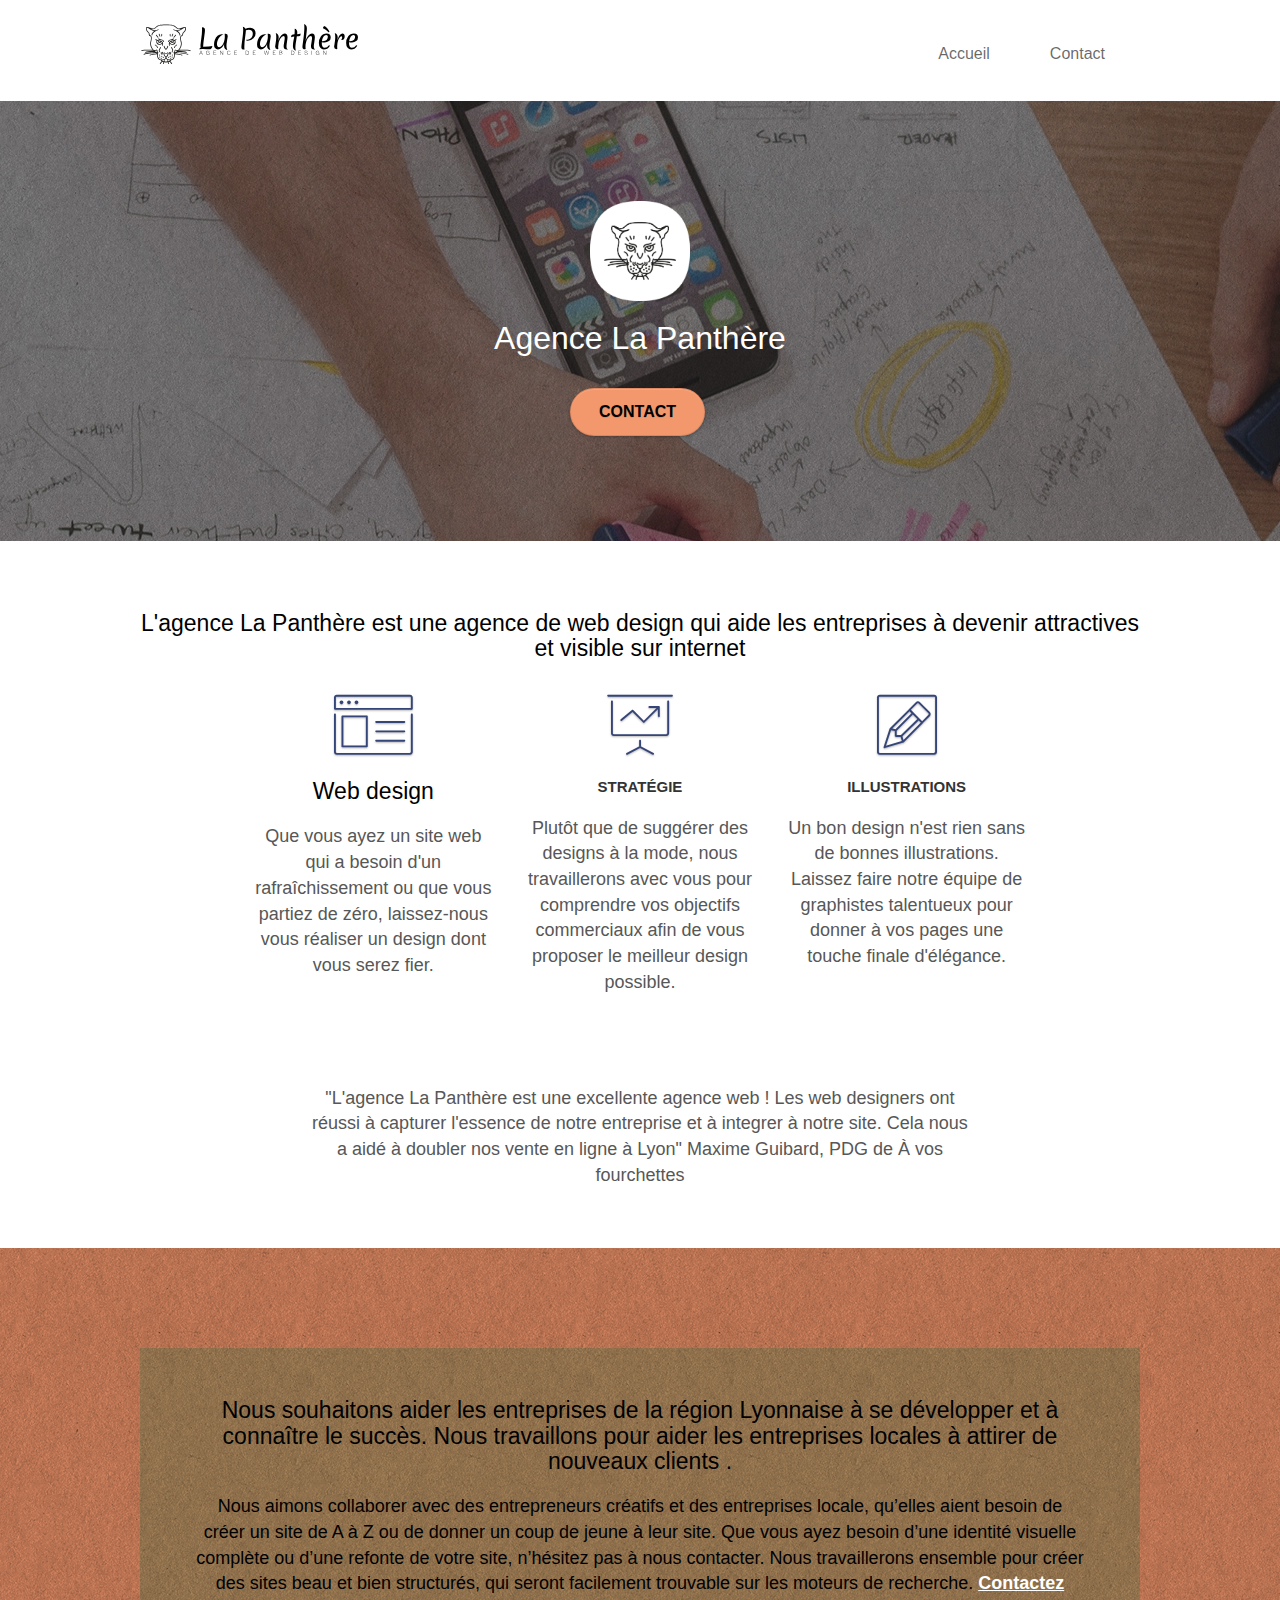
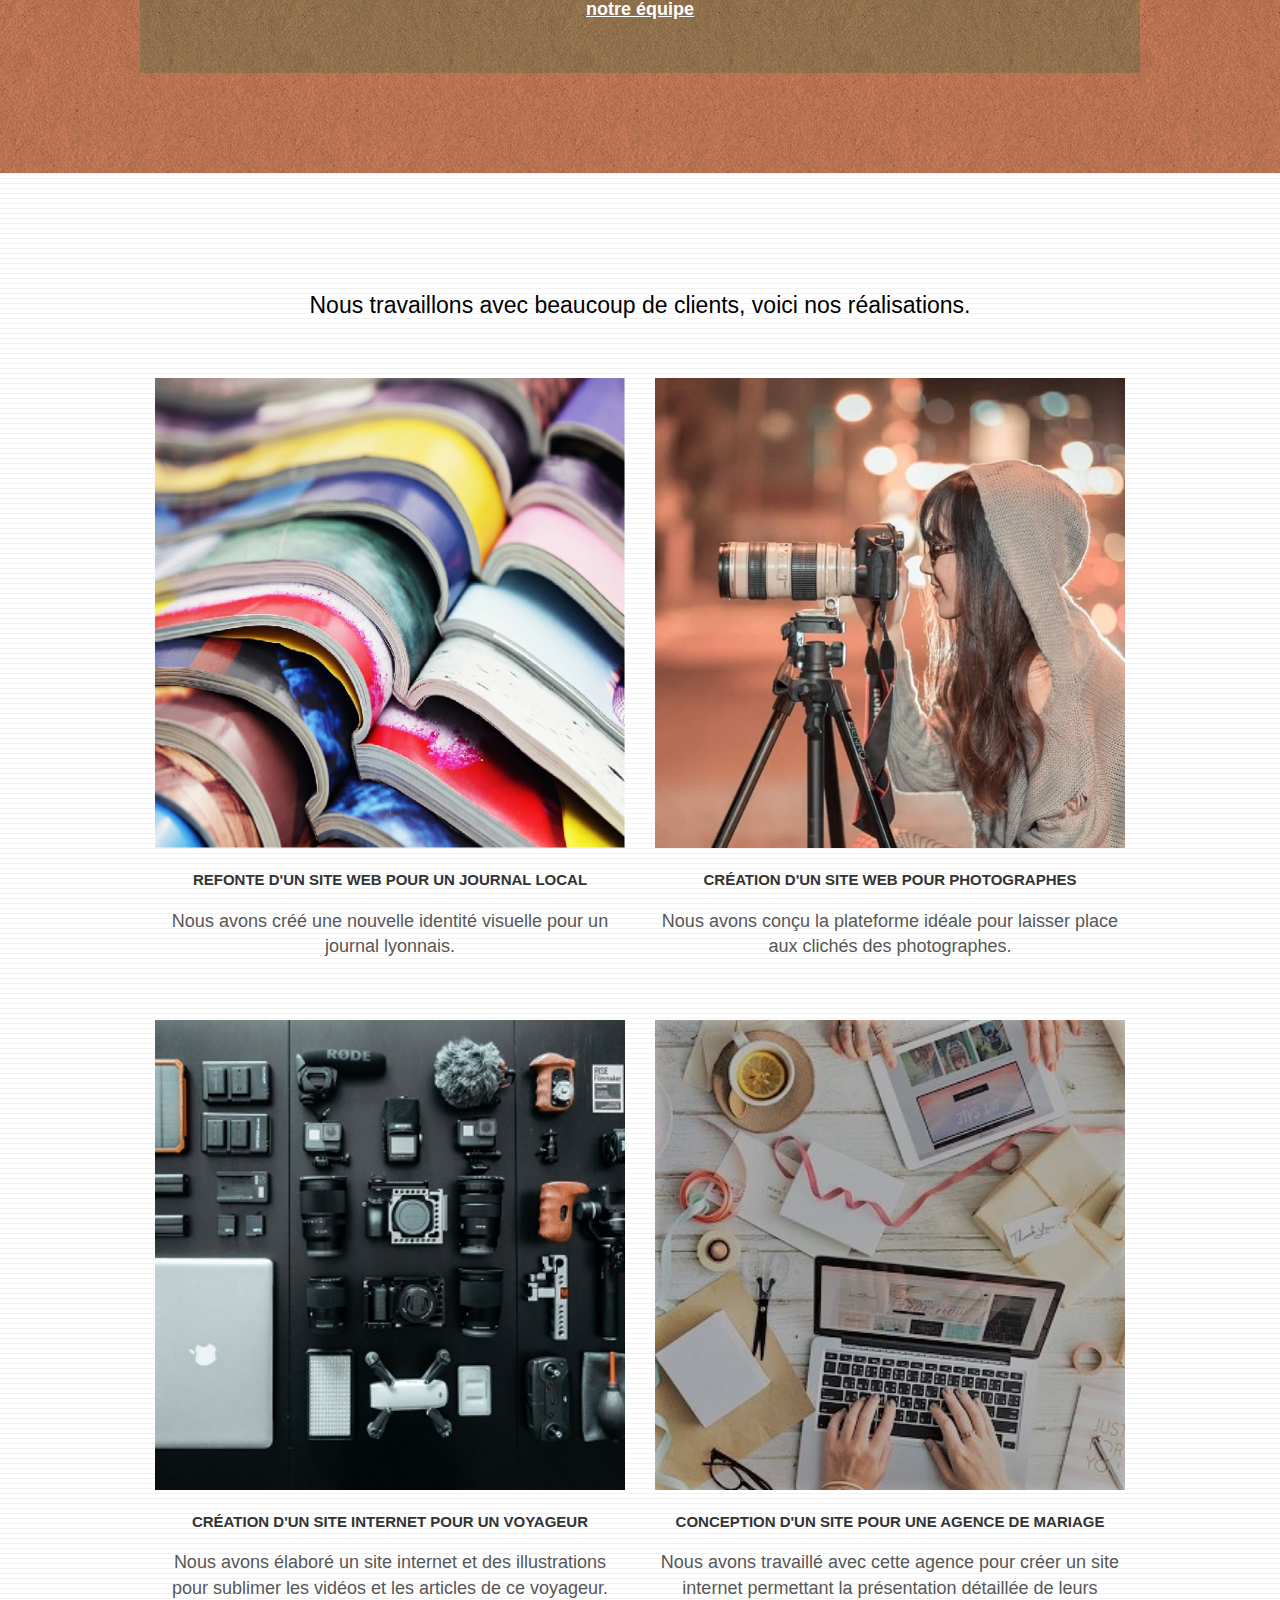
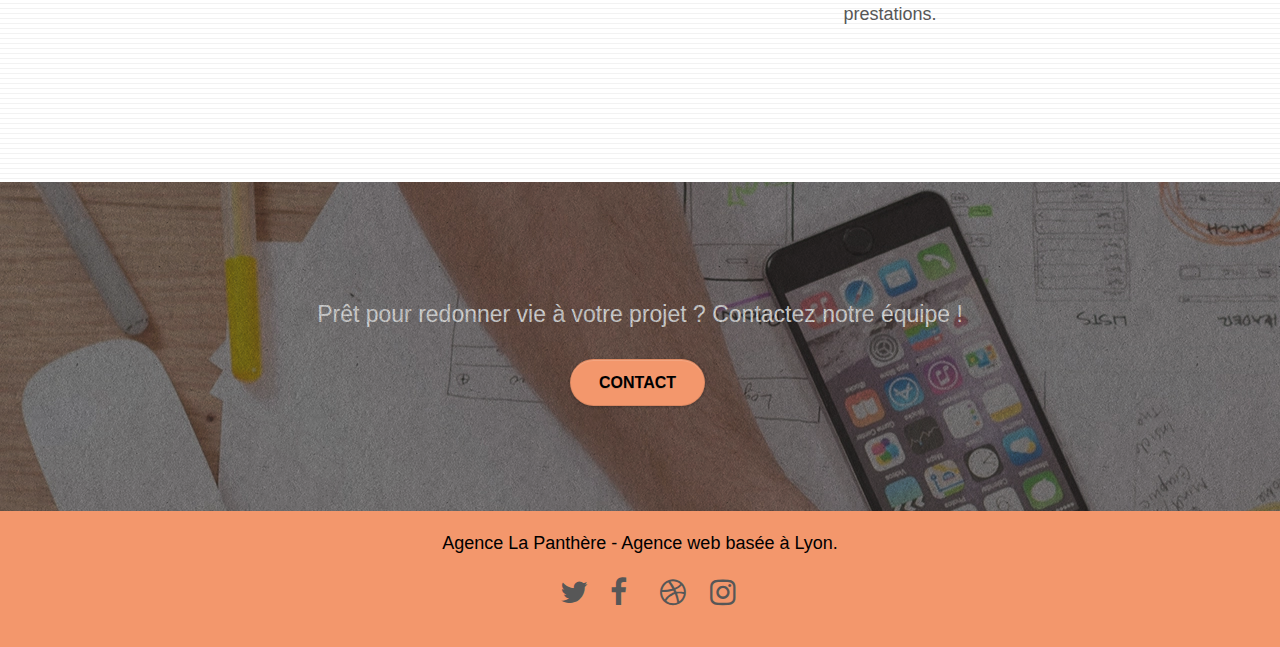
==== commit d7727ec7: "modification du format d'image" ====
--- a/index.html
+++ b/index.html
@@ -84,7 +84,7 @@
           <div class="row tight-width-whitespace">
             <div class="col-sm-12">
               <img
-                src="img/logo.png"
+                src="img/logo.webp"
                 class="center-block image-resize-mode"
                 width="100"
                 alt="Agence La Panthère, agence web lyon, création logo"
@@ -221,12 +221,12 @@
             <div class="col-sm-6">
               <a
                 href="#"
-                data-lightbox="img/1.jpg"
+                data-lightbox="img/1.webp"
                 data-gallery-id="gallery-1"
                 data-caption="Refonte d'un site web pour un journal local"
                 data-frame="snapshot-lb"
                 ><img
-                  src="img/1.jpg"
+                  src="img/1.webp"
                   alt="lyon web design logo agence web meilleure agence et refonte site web journal"
                   class="img-responsive portfolio-thumb"
               /></a>
@@ -241,12 +241,12 @@
             <div class="col-sm-6">
               <a
                 href="#"
-                data-lightbox="img/2.jpg"
+                data-lightbox="img/2.webp"
                 data-gallery-id="gallery-1"
                 data-caption="Création d'un site web pour photographes"
                 data-frame="snapshot-lb"
                 ><img
-                  src="img/2.jpg"
+                  src="img/2.webp"
                   class="img-responsive portfolio-thumb"
                   alt="paris web design logo agence web meilleure agence, Création d'un site web pour photographes"
               /></a>
@@ -263,12 +263,12 @@
             <div class="col-sm-6">
               <a
                 href="#"
-                data-lightbox="img/3.jpg"
+                data-lightbox="img/3.webp"
                 data-gallery-id="gallery-1"
                 data-caption="Création d'un site internet pour un voyageur"
                 data-frame="snapshot-lb"
                 ><img
-                  src="img/3.jpg"
+                  src="img/3.webp"
                   class="img-responsive portfolio-thumb"
                   alt="lyon web design logo agence web meilleure agence, Création d'un site web pour voyageur"
               /></a>
@@ -283,12 +283,12 @@
             <div class="col-sm-6">
               <a
                 href="#"
-                data-lightbox="img/4.jpg"
+                data-lightbox="img/4.webp"
                 data-gallery-id="gallery-1"
                 data-caption="Conception d'un site pour une agence de mariage"
                 data-frame="snapshot-lb"
                 ><img
-                  src="img/4.jpg"
+                  src="img/4.webp"
                   class="img-responsive portfolio-thumb"
                   alt="lyon web design logo agence web meilleure agence, Création d'un site web pour agence de mariage"
               /></a>
--- a/style.css
+++ b/style.css
@@ -88,7 +88,7 @@
 }
 
 .texture-paper::before {
-    background: url("img/texture-paper.png");
+    background: url("img/texture-paper.webp");
     background-size: 280px 280px;
 }
 
@@ -754,15 +754,15 @@
 }
 
 .bg-dots-bg {
-    background-image: url("img/dots-bg.png");
+    background-image: url("img/dots-bg.webp");
 }
 
 .bg-lines-h2-bg {
-    background-image: url("img/lines-h2-bg.png");
+    background-image: url("img/lines-h2-bg.webp");
 }
 
 .bg-banniere {
-    background-image: url("img/agence-la-panthere.jpg");
+    background-image: url("img/agence-la-panthere.webp");
 }
 
 .bg-presentation {
